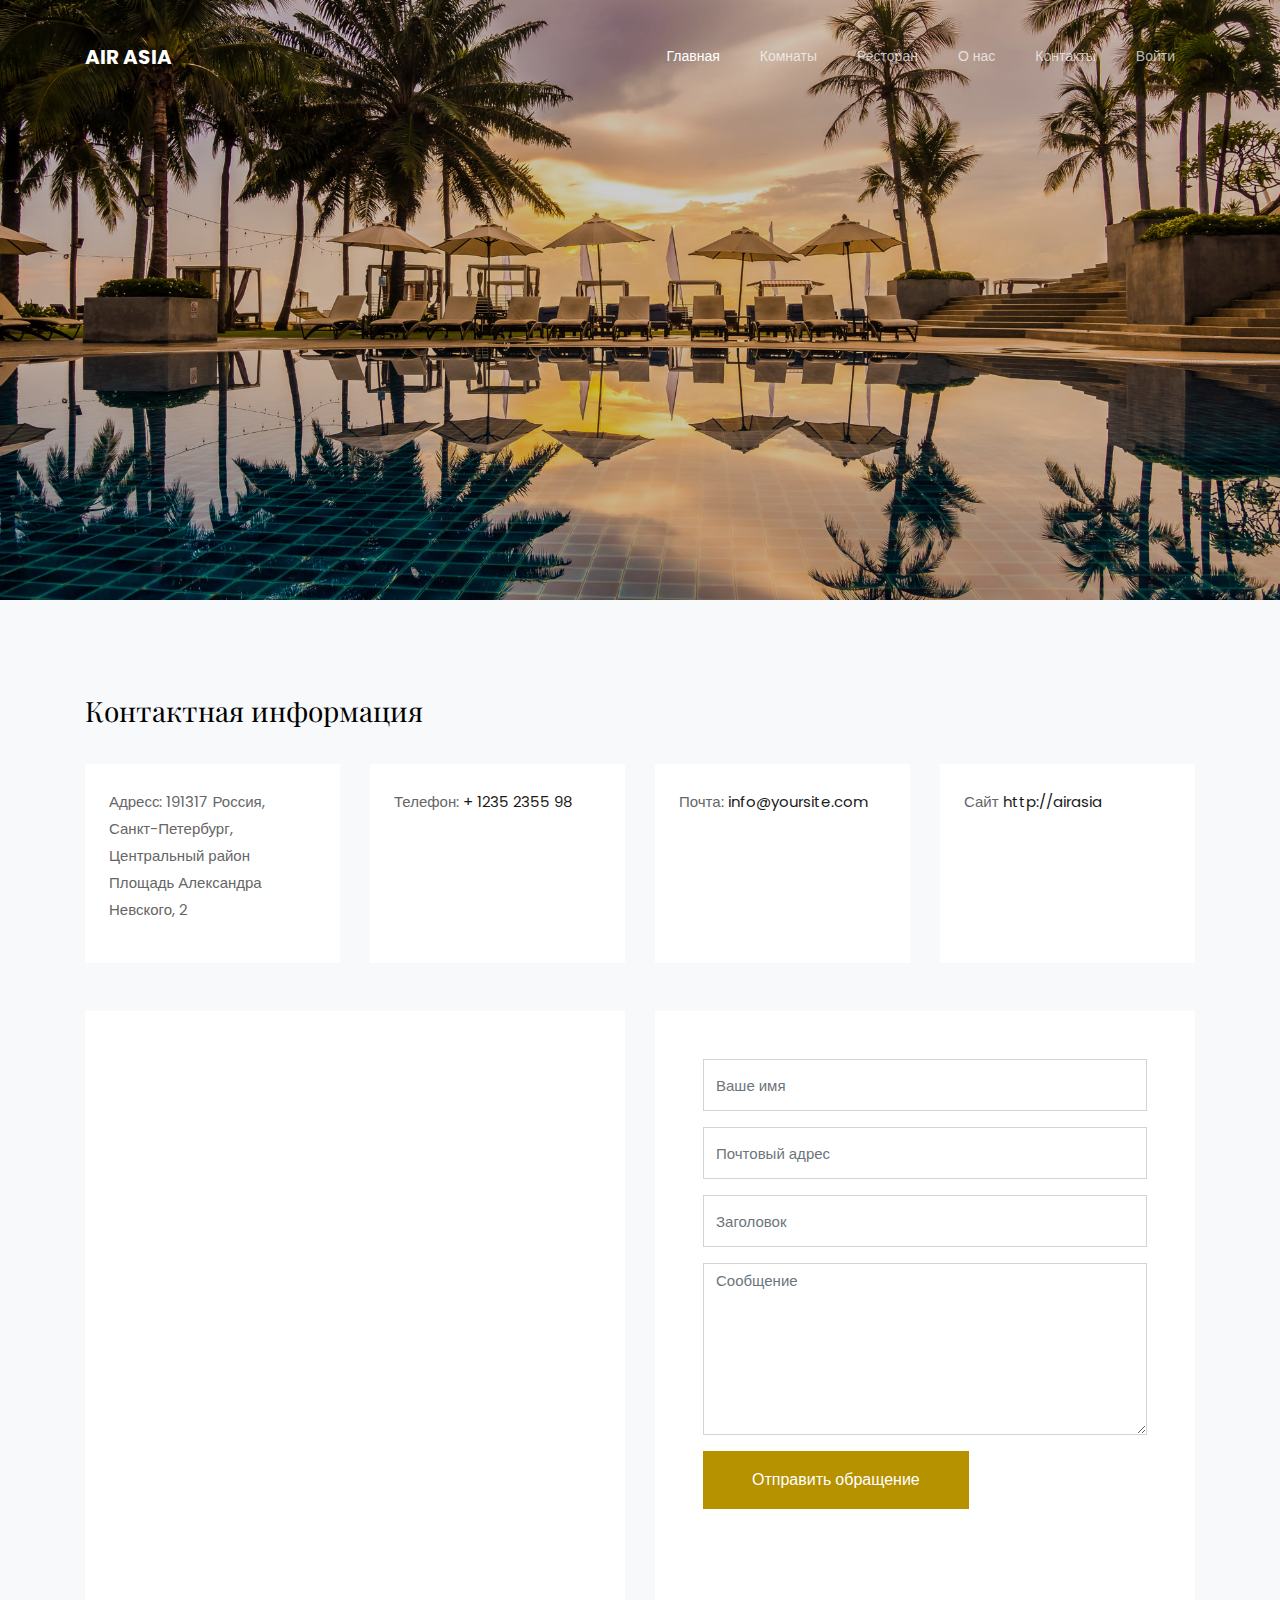
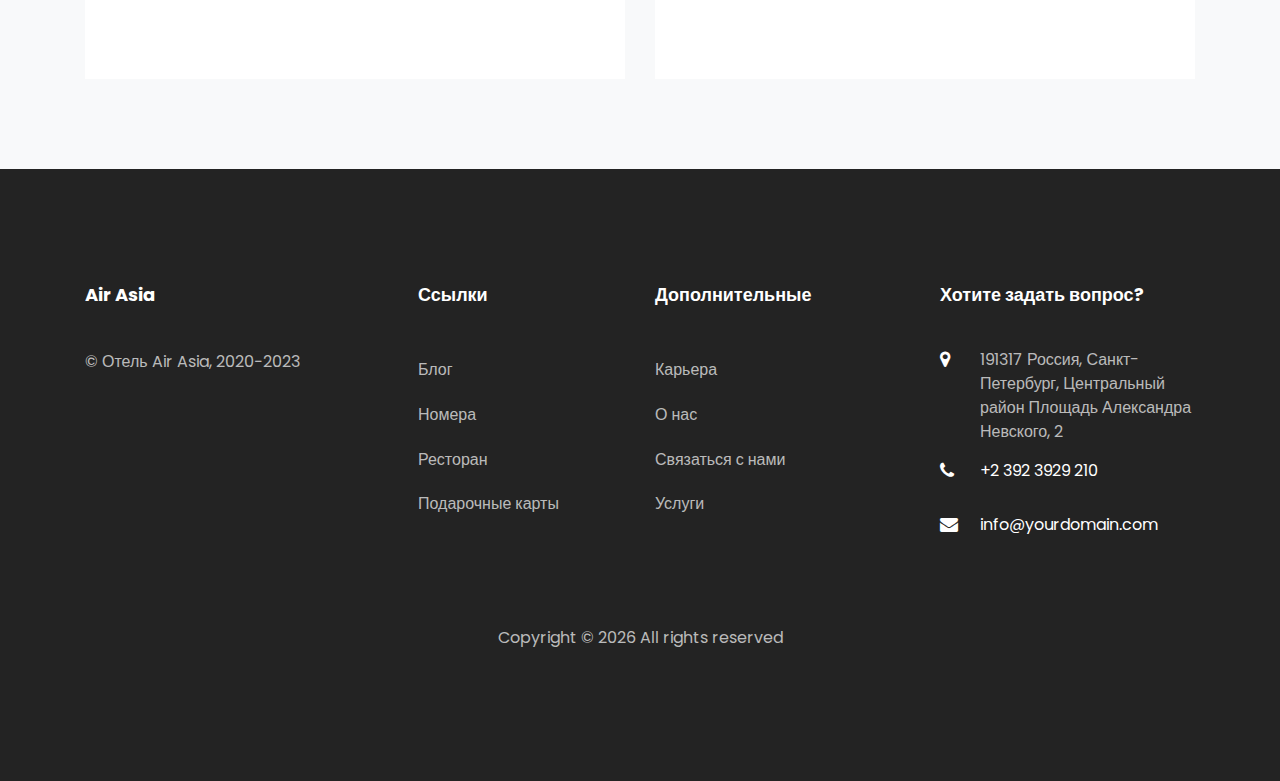
==== pages/contact.html @ 1758594b "first commit" ====
<!DOCTYPE html>
<html lang="en">

<head>
  <title>Air Asia</title>
  <meta charset="utf-8">
  <meta name="viewport" content="width=device-width, initial-scale=1, shrink-to-fit=no">

  <link href="https://fonts.googleapis.com/css?family=Poppins:200,300,400,500,600,700" rel="stylesheet">
  <link href="https://fonts.googleapis.com/css?family=Playfair+Display:400,400i,700,700i" rel="stylesheet">

  <link rel="stylesheet" href="../css/open-iconic-bootstrap.min.css">
  <link rel="stylesheet" href="../css/animate.css">

  <link rel="stylesheet" href="../css/owl.carousel.min.css">
  <link rel="stylesheet" href="../css/owl.theme.default.min.css">
  <link rel="stylesheet" href="../css/magnific-popup.css">

  <link rel="stylesheet" href="../css/aos.css">

  <link rel="stylesheet" href="../css/ionicons.min.css">

  <link rel="stylesheet" href="../css/bootstrap-datepicker.css">
  <link rel="stylesheet" href="../css/jquery.timepicker.css">


  <link rel="stylesheet" href="../css/flaticon.css">
  <link rel="stylesheet" href="../css/icomoon.css">
  <link rel="stylesheet" href="../css/style.css">
</head>

<body>

  <nav class="navbar navbar-expand-lg navbar-dark ftco_navbar bg-dark ftco-navbar-light" id="ftco-navbar">
    <div class="container">
      <a class="navbar-brand" href="index.html">Air Asia</a>
      <button class="navbar-toggler" type="button" data-toggle="collapse" data-target="#ftco-nav"
        aria-controls="ftco-nav" aria-expanded="false" aria-label="Toggle navigation">
        <span class="oi oi-menu"></span> Меню
      </button>

      <div class="collapse navbar-collapse" id="ftco-nav">
        <ul class="navbar-nav ml-auto">
          <li class="nav-item active"><a href="../index.html" class="nav-link">Главная</a></li>
          <li class="nav-item"><a href="rooms.html" class="nav-link">Комнаты</a></li>
          <li class="nav-item"><a href="restaurant.html" class="nav-link">Ресторан</a></li>
          <li class="nav-item"><a href="about.html" class="nav-link">О нас</a></li>
          <li class="nav-item"><a href="contact.html" class="nav-link">Контакты</a></li>
          <li class="nav-item"><a href="enter.html" class="nav-link">Войти</a></li>
        </ul>
      </div>
    </div>
  </nav>
  <!-- END nav -->
  <div class="hero-wrap" style="background-image: url('../images/bg_1.jpg');">
    <div class="overlay"></div>
    <div class="container">
      <div class="row no-gutters slider-text d-flex align-itemd-end justify-content-center">
        <div class="col-md-9 ftco-animate text-center d-flex align-items-end justify-content-center">
          <div class="text">
            <p class="breadcrumbs mb-2"><span class="mr-2"><a href="index.html">Главная</a></span> <span>Связаться с нами</span></p>
            <h1 class="mb-4 bread">Связаться с нами</h1>
          </div>
        </div>
      </div>
    </div>
  </div>

  <section class="ftco-section contact-section bg-light">
    <div class="container">
      <div class="row d-flex mb-5 contact-info">
        <div class="col-md-12 mb-4">
          <h2 class="h3">Контактная информация</h2>
        </div>
        <div class="w-100"></div>
        <div class="col-md-3 d-flex">
          <div class="info bg-white p-4">
            <p><span>Адресс:</span> 191317 Россия, Санкт-Петербург, Центральный район
              Площадь Александра Невского, 2</p>
          </div>
        </div>
        <div class="col-md-3 d-flex">
          <div class="info bg-white p-4">
            <p><span>Телефон:</span> <a href="tel://1234567920">+ 1235 2355 98</a></p>
          </div>
        </div>
        <div class="col-md-3 d-flex">
          <div class="info bg-white p-4">
            <p><span>Почта:</span> <a href="mailto:info@yoursite.com">info@yoursite.com</a></p>
          </div>
        </div>
        <div class="col-md-3 d-flex">
          <div class="info bg-white p-4">
            <p><span>Сайт</span> <a href="#">http://airasia</a></p>
          </div>
        </div>
      </div>
      <div class="row block-9">
        <div class="col-md-6 order-md-last d-flex">
          <form action="#" class="bg-white p-5 contact-form">
            <div class="form-group">
              <input type="text" class="form-control" placeholder="Ваше имя">
            </div>
            <div class="form-group">
              <input type="text" class="form-control" placeholder="Почтовый адрес">
            </div>
            <div class="form-group">
              <input type="text" class="form-control" placeholder="Заголовок">
            </div>
            <div class="form-group">
              <textarea name="" id="" cols="30" rows="7" class="form-control" placeholder="Сообщение"></textarea>
            </div>
            <div class="form-group">
              <input type="submit" value="Отправить обращение" class="btn btn-primary py-3 px-5">
            </div>
          </form>

        </div>

        <div class="col-md-6 d-flex">
          <div id="map" class="bg-white">
            <iframe src="https://www.google.com/maps/embed?pb=!1m18!1m12!1m3!1d2911.4377652881562!2d76.86581061585622!3d43.1373358791424!2m3!1f0!2f0!3f0!3m2!1i1024!2i768!4f13.1!3m3!1m2!1s0x388367031770d251%3A0x68a6c671bc3c7f12!2z0YPQuy4g0JrRg9C90LDQtdCy0LAsINCQ0LvQvNCw0YLRiw!5e0!3m2!1sru!2skz!4v1649100457467!5m2!1sru!2skz" width="540" height="660" style="border:0;" allowfullscreen="" loading="lazy" referrerpolicy="no-referrer-when-downgrade"></iframe>
          </div>
        </div>
      </div>
    </div>
  </section>

  <footer class="ftco-footer ftco-bg-dark ftco-section">
    <div class="container">
      <div class="row mb-5">
        <div class="col-md">
          <div class="ftco-footer-widget mb-4">
            <h2 class="ftco-heading-2">Air Asia</h2>
            <p>© Отель Air Asia, 2020−2023</p>
            <ul class="ftco-footer-social list-unstyled float-md-left float-lft mt-5">
              <li class="ftco-animate"><a href="#"><span class="icon-twitter"></span></a></li>
              <li class="ftco-animate"><a href="#"><span class="icon-facebook"></span></a></li>
              <li class="ftco-animate"><a href="#"><span class="icon-instagram"></span></a></li>
            </ul>
          </div>
        </div>
        <div class="col-md">
          <div class="ftco-footer-widget mb-4 ml-md-5">
            <h2 class="ftco-heading-2">Ссылки</h2>
            <ul class="list-unstyled">
              <li><a href="#" class="py-2 d-block">Блог</a></li>
              <li><a href="#" class="py-2 d-block">Номера</a></li>
              <li><a href="#" class="py-2 d-block">Ресторан</a></li>
              <li><a href="#" class="py-2 d-block">Подарочные карты</a></li>
            </ul>
          </div>
        </div>
        <div class="col-md">
          <div class="ftco-footer-widget mb-4">
            <h2 class="ftco-heading-2">Дополнительные</h2>
            <ul class="list-unstyled">
              <li><a href="#" class="py-2 d-block">Карьера</a></li>
              <li><a href="#" class="py-2 d-block">О нас</a></li>
              <li><a href="#" class="py-2 d-block">Связаться с нами</a></li>
              <li><a href="#" class="py-2 d-block">Услуги</a></li>
            </ul>
          </div>
        </div>
        <div class="col-md">
          <div class="ftco-footer-widget mb-4">
            <h2 class="ftco-heading-2">Хотите задать вопрос?</h2>
            <div class="block-23 mb-3">
              <ul>
                <li><span class="icon icon-map-marker"></span><span class="text">191317 Россия, Санкт-Петербург,
                    Центральный район
                    Площадь Александра Невского, 2</span></li>
                <li><a href="#"><span class="icon icon-phone"></span><span class="text">+2 392 3929
                      210</span></a></li>
                <li><a href="#"><span class="icon icon-envelope"></span><span
                      class="text">info@yourdomain.com</span></a></li>
              </ul>
            </div>
          </div>
        </div>
      </div>
      <div class="row">
        <div class="col-md-12 text-center">

          <p>
            Copyright &copy;
            <script>document.write(new Date().getFullYear());</script> All rights reserved
          </p>
        </div>
      </div>
    </div>
  </footer>



  <!-- loader -->
  <div id="ftco-loader" class="show fullscreen"><svg class="circular" width="48px" height="48px">
      <circle class="path-bg" cx="24" cy="24" r="22" fill="none" stroke-width="4" stroke="#eeeeee" />
      <circle class="path" cx="24" cy="24" r="22" fill="none" stroke-width="4" stroke-miterlimit="10"
        stroke="#F96D00" />
    </svg></div>


  <script src="../js/jquery.min.js"></script>
  <script src="../js/jquery-migrate-3.0.1.min.js"></script>
  <script src="../js/popper.min.js"></script>
  <script src="../js/bootstrap.min.js"></script>
  <script src="../js/jquery.easing.1.3.js"></script>
  <script src="../js/jquery.waypoints.min.js"></script>
  <script src="../js/jquery.stellar.min.js"></script>
  <script src="../js/owl.carousel.min.js"></script>
  <script src="../js/jquery.magnific-popup.min.js"></script>
  <script src="../js/aos.js"></script>
  <script src="../js/jquery.animateNumber.min.js"></script>
  <script src="../js/jquery.mb.YTPlayer.min.js"></script>
  <script src="../js/bootstrap-datepicker.js"></script>
  <!-- // <script src="js/jquery.timepicker.min.js"></script> -->
  <script src="../js/scrollax.min.js"></script>
  <script src="../js/google-map.js"></script>
  <script src="../js/main.js"></script>

</body>

</html>
---- css/flaticon.css ----
/*
  	Flaticon icon font: Flaticon
  	Creation date: 12/08/2018 13:24
  	*/


@font-face {
  font-family: "Flaticon";
  src: url("../fonts/flaticon/font/Flaticon.eot");
  src: url("../fonts/flaticon/font/Flaticon.eot?#iefix") format("embedded-opentype"),
       url("../fonts/flaticon/font/Flaticon.woff") format("woff"),
       url("../fonts/flaticon/font/Flaticon.ttf") format("truetype"),
       url("../fonts/flaticon/font/Flaticon.svg#Flaticon") format("svg");
  font-weight: normal;
  font-style: normal;
}

@media screen and (-webkit-min-device-pixel-ratio:0) {
  @font-face {
    font-family: "Flaticon";
    src: url("../fonts/flaticon/font/Flaticon.svg#Flaticon") format("svg");
  }
}

[class^="flaticon-"]:before, [class*=" flaticon-"]:before,
[class^="flaticon-"]:after, [class*=" flaticon-"]:after {   
  font-family: Flaticon;
  font-style: normal;
  font-weight: normal;
  font-variant: normal;
  text-transform: none;
  line-height: 1;

  /* Better Font Rendering =========== */
  -webkit-font-smoothing: antialiased;
  -moz-osx-font-smoothing: grayscale;
}

.flaticon-reception-bell:before { content: "\f100"; }
.flaticon-car:before { content: "\f101"; }
.flaticon-spa:before { content: "\f102"; }
.flaticon-serving-dish:before { content: "\f103"; }
---- css/icomoon.css ----
@font-face {
  font-family: 'icomoon';
  src:  url('../fonts/icomoon/icomoon.eot?6tt51o');
  src:  url('../fonts/icomoon/icomoon.eot?6tt51o#iefix') format('embedded-opentype'),
    url('../fonts/icomoon/icomoon.ttf?6tt51o') format('truetype'),
    url('../fonts/icomoon/icomoon.woff?6tt51o') format('woff'),
    url('../fonts/icomoon/icomoon.svg?6tt51o#icomoon') format('svg');
  font-weight: normal;
  font-style: normal;
}

[class^="icon-"], [class*=" icon-"] {
  /* use !important to prevent issues with browser extensions that change fonts */
  font-family: 'icomoon' !important;
  speak: none;
  font-style: normal;
  font-weight: normal;
  font-variant: normal;
  text-transform: none;
  line-height: 1;

  /* Better Font Rendering =========== */
  -webkit-font-smoothing: antialiased;
  -moz-osx-font-smoothing: grayscale;
}

.icon-asterisk:before {
  content: "\f069";
}
.icon-plus:before {
  content: "\f067";
}
.icon-question:before {
  content: "\f128";
}
.icon-minus:before {
  content: "\f068";
}
.icon-glass:before {
  content: "\f000";
}
.icon-music:before {
  content: "\f001";
}
.icon-search:before {
  content: "\f002";
}
.icon-envelope-o:before {
  content: "\f003";
}
.icon-heart:before {
  content: "\f004";
}
.icon-star:before {
  content: "\f005";
}
.icon-star-o:before {
  content: "\f006";
}
.icon-user:before {
  content: "\f007";
}
.icon-film:before {
  content: "\f008";
}
.icon-th-large:before {
  content: "\f009";
}
.icon-th:before {
  content: "\f00a";
}
.icon-th-list:before {
  content: "\f00b";
}
.icon-check:before {
  content: "\f00c";
}
.icon-close:before {
  content: "\f00d";
}
.icon-remove:before {
  content: "\f00d";
}
.icon-times:before {
  content: "\f00d";
}
.icon-search-plus:before {
  content: "\f00e";
}
.icon-search-minus:before {
  content: "\f010";
}
.icon-power-off:before {
  content: "\f011";
}
.icon-signal:before {
  content: "\f012";
}
.icon-cog:before {
  content: "\f013";
}
.icon-gear:before {
  content: "\f013";
}
.icon-trash-o:before {
  content: "\f014";
}
.icon-home:before {
  content: "\f015";
}
.icon-file-o:before {
  content: "\f016";
}
.icon-clock-o:before {
  content: "\f017";
}
.icon-road:before {
  content: "\f018";
}
.icon-download:before {
  content: "\f019";
}
.icon-arrow-circle-o-down:before {
  content: "\f01a";
}
.icon-arrow-circle-o-up:before {
  content: "\f01b";
}
.icon-inbox:before {
  content: "\f01c";
}
.icon-play-circle-o:before {
  content: "\f01d";
}
.icon-repeat:before {
  content: "\f01e";
}
.icon-rotate-right:before {
  content: "\f01e";
}
.icon-refresh:before {
  content: "\f021";
}
.icon-list-alt:before {
  content: "\f022";
}
.icon-lock:before {
  content: "\f023";
}
.icon-flag:before {
  content: "\f024";
}
.icon-headphones:before {
  content: "\f025";
}
.icon-volume-off:before {
  content: "\f026";
}
.icon-volume-down:before {
  content: "\f027";
}
.icon-volume-up:before {
  content: "\f028";
}
.icon-qrcode:before {
  content: "\f029";
}
.icon-barcode:before {
  content: "\f02a";
}
.icon-tag:before {
  content: "\f02b";
}
.icon-tags:before {
  content: "\f02c";
}
.icon-book:before {
  content: "\f02d";
}
.icon-bookmark:before {
  content: "\f02e";
}
.icon-print:before {
  content: "\f02f";
}
.icon-camera:before {
  content: "\f030";
}
.icon-font:before {
  content: "\f031";
}
.icon-bold:before {
  content: "\f032";
}
.icon-italic:before {
  content: "\f033";
}
.icon-text-height:before {
  content: "\f034";
}
.icon-text-width:before {
  content: "\f035";
}
.icon-align-left:before {
  content: "\f036";
}
.icon-align-center:before {
  content: "\f037";
}
.icon-align-right:before {
  content: "\f038";
}
.icon-align-justify:before {
  content: "\f039";
}
.icon-list:before {
  content: "\f03a";
}
.icon-dedent:before {
  content: "\f03b";
}
.icon-outdent:before {
  content: "\f03b";
}
.icon-indent:before {
  content: "\f03c";
}
.icon-video-camera:before {
  content: "\f03d";
}
.icon-image:before {
  content: "\f03e";
}
.icon-photo:before {
  content: "\f03e";
}
.icon-picture-o:before {
  content: "\f03e";
}
.icon-pencil:before {
  content: "\f040";
}
.icon-map-marker:before {
  content: "\f041";
}
.icon-adjust:before {
  content: "\f042";
}
.icon-tint:before {
  content: "\f043";
}
.icon-edit:before {
  content: "\f044";
}
.icon-pencil-square-o:before {
  content: "\f044";
}
.icon-share-square-o:before {
  content: "\f045";
}
.icon-check-square-o:before {
  content: "\f046";
}
.icon-arrows:before {
  content: "\f047";
}
.icon-step-backward:before {
  content: "\f048";
}
.icon-fast-backward:before {
  content: "\f049";
}
.icon-backward:before {
  content: "\f04a";
}
.icon-play:before {
  content: "\f04b";
}
.icon-pause:before {
  content: "\f04c";
}
.icon-stop:before {
  content: "\f04d";
}
.icon-forward:before {
  content: "\f04e";
}
.icon-fast-forward:before {
  content: "\f050";
}
.icon-step-forward:before {
  content: "\f051";
}
.icon-eject:before {
  content: "\f052";
}
.icon-chevron-left:before {
  content: "\f053";
}
.icon-chevron-right:before {
  content: "\f054";
}
.icon-plus-circle:before {
  content: "\f055";
}
.icon-minus-circle:before {
  content: "\f056";
}
.icon-times-circle:before {
  content: "\f057";
}
.icon-check-circle:before {
  content: "\f058";
}
.icon-question-circle:before {
  content: "\f059";
}
.icon-info-circle:before {
  content: "\f05a";
}
.icon-crosshairs:before {
  content: "\f05b";
}
.icon-times-circle-o:before {
  content: "\f05c";
}
.icon-check-circle-o:before {
  content: "\f05d";
}
.icon-ban:before {
  content: "\f05e";
}
.icon-arrow-left:before {
  content: "\f060";
}
.icon-arrow-right:before {
  content: "\f061";
}
.icon-arrow-up:before {
  content: "\f062";
}
.icon-arrow-down:before {
  content: "\f063";
}
.icon-mail-forward:before {
  content: "\f064";
}
.icon-share:before {
  content: "\f064";
}
.icon-expand:before {
  content: "\f065";
}
.icon-compress:before {
  content: "\f066";
}
.icon-exclamation-circle:before {
  content: "\f06a";
}
.icon-gift:before {
  content: "\f06b";
}
.icon-leaf:before {
  content: "\f06c";
}
.icon-fire:before {
  content: "\f06d";
}
.icon-eye:before {
  content: "\f06e";
}
.icon-eye-slash:before {
  content: "\f070";
}
.icon-exclamation-triangle:before {
  content: "\f071";
}
.icon-warning:before {
  content: "\f071";
}
.icon-plane:before {
  content: "\f072";
}
.icon-calendar:before {
  content: "\f073";
}
.icon-random:before {
  content: "\f074";
}
.icon-comment:before {
  content: "\f075";
}
.icon-magnet:before {
  content: "\f076";
}
.icon-chevron-up:before {
  content: "\f077";
}
.icon-chevron-down:before {
  content: "\f078";
}
.icon-retweet:before {
  content: "\f079";
}
.icon-shopping-cart:before {
  content: "\f07a";
}
.icon-folder:before {
  content: "\f07b";
}
.icon-folder-open:before {
  content: "\f07c";
}
.icon-arrows-v:before {
  content: "\f07d";
}
.icon-arrows-h:before {
  content: "\f07e";
}
.icon-bar-chart:before {
  content: "\f080";
}
.icon-bar-chart-o:before {
  content: "\f080";
}
.icon-twitter-square:before {
  content: "\f081";
}
.icon-facebook-square:before {
  content: "\f082";
}
.icon-camera-retro:before {
  content: "\f083";
}
.icon-key:before {
  content: "\f084";
}
.icon-cogs:before {
  content: "\f085";
}
.icon-gears:before {
  content: "\f085";
}
.icon-comments:before {
  content: "\f086";
}
.icon-thumbs-o-up:before {
  content: "\f087";
}
.icon-thumbs-o-down:before {
  content: "\f088";
}
.icon-star-half:before {
  content: "\f089";
}
.icon-heart-o:before {
  content: "\f08a";
}
.icon-sign-out:before {
  content: "\f08b";
}
.icon-linkedin-square:before {
  content: "\f08c";
}
.icon-thumb-tack:before {
  content: "\f08d";
}
.icon-external-link:before {
  content: "\f08e";
}
.icon-sign-in:before {
  content: "\f090";
}
.icon-trophy:before {
  content: "\f091";
}
.icon-github-square:before {
  content: "\f092";
}
.icon-upload:before {
  content: "\f093";
}
.icon-lemon-o:before {
  content: "\f094";
}
.icon-phone:before {
  content: "\f095";
}
.icon-square-o:before {
  content: "\f096";
}
.icon-bookmark-o:before {
  content: "\f097";
}
.icon-phone-square:before {
  content: "\f098";
}
.icon-twitter:before {
  content: "\f099";
}
.icon-facebook:before {
  content: "\f09a";
}
.icon-facebook-f:before {
  content: "\f09a";
}
.icon-github:before {
  content: "\f09b";
}
.icon-unlock:before {
  content: "\f09c";
}
.icon-credit-card:before {
  content: "\f09d";
}
.icon-feed:before {
  content: "\f09e";
}
.icon-rss:before {
  content: "\f09e";
}
.icon-hdd-o:before {
  content: "\f0a0";
}
.icon-bullhorn:before {
  content: "\f0a1";
}
.icon-bell-o:before {
  content: "\f0a2";
}
.icon-certificate:before {
  content: "\f0a3";
}
.icon-hand-o-right:before {
  content: "\f0a4";
}
.icon-hand-o-left:before {
  content: "\f0a5";
}
.icon-hand-o-up:before {
  content: "\f0a6";
}
.icon-hand-o-down:before {
  content: "\f0a7";
}
.icon-arrow-circle-left:before {
  content: "\f0a8";
}
.icon-arrow-circle-right:before {
  content: "\f0a9";
}
.icon-arrow-circle-up:before {
  content: "\f0aa";
}
.icon-arrow-circle-down:before {
  content: "\f0ab";
}
.icon-globe:before {
  content: "\f0ac";
}
.icon-wrench:before {
  content: "\f0ad";
}
.icon-tasks:before {
  content: "\f0ae";
}
.icon-filter:before {
  content: "\f0b0";
}
.icon-briefcase:before {
  content: "\f0b1";
}
.icon-arrows-alt:before {
  content: "\f0b2";
}
.icon-group:before {
  content: "\f0c0";
}
.icon-users:before {
  content: "\f0c0";
}
.icon-chain:before {
  content: "\f0c1";
}
.icon-link:before {
  content: "\f0c1";
}
.icon-cloud:before {
  content: "\f0c2";
}
.icon-flask:before {
  content: "\f0c3";
}
.icon-cut:before {
  content: "\f0c4";
}
.icon-scissors:before {
  content: "\f0c4";
}
.icon-copy:before {
  content: "\f0c5";
}
.icon-files-o:before {
  content: "\f0c5";
}
.icon-paperclip:before {
  content: "\f0c6";
}
.icon-floppy-o:before {
  content: "\f0c7";
}
.icon-save:before {
  content: "\f0c7";
}
.icon-square:before {
  content: "\f0c8";
}
.icon-bars:before {
  content: "\f0c9";
}
.icon-navicon:before {
  content: "\f0c9";
}
.icon-reorder:before {
  content: "\f0c9";
}
.icon-list-ul:before {
  content: "\f0ca";
}
.icon-list-ol:before {
  content: "\f0cb";
}
.icon-strikethrough:before {
  content: "\f0cc";
}
.icon-underline:before {
  content: "\f0cd";
}
.icon-table:before {
  content: "\f0ce";
}
.icon-magic:before {
  content: "\f0d0";
}
.icon-truck:before {
  content: "\f0d1";
}
.icon-pinterest:before {
  content: "\f0d2";
}
.icon-pinterest-square:before {
  content: "\f0d3";
}
.icon-google-plus-square:before {
  content: "\f0d4";
}
.icon-google-plus:before {
  content: "\f0d5";
}
.icon-money:before {
  content: "\f0d6";
}
.icon-caret-down:before {
  content: "\f0d7";
}
.icon-caret-up:before {
  content: "\f0d8";
}
.icon-caret-left:before {
  content: "\f0d9";
}
.icon-caret-right:before {
  content: "\f0da";
}
.icon-columns:before {
  content: "\f0db";
}
.icon-sort:before {
  content: "\f0dc";
}
.icon-unsorted:before {
  content: "\f0dc";
}
.icon-sort-desc:before {
  content: "\f0dd";
}
.icon-sort-down:before {
  content: "\f0dd";
}
.icon-sort-asc:before {
  content: "\f0de";
}
.icon-sort-up:before {
  content: "\f0de";
}
.icon-envelope:before {
  content: "\f0e0";
}
.icon-linkedin:before {
  content: "\f0e1";
}
.icon-rotate-left:before {
  content: "\f0e2";
}
.icon-undo:before {
  content: "\f0e2";
}
.icon-gavel:before {
  content: "\f0e3";
}
.icon-legal:before {
  content: "\f0e3";
}
.icon-dashboard:before {
  content: "\f0e4";
}
.icon-tachometer:before {
  content: "\f0e4";
}
.icon-comment-o:before {
  content: "\f0e5";
}
.icon-comments-o:before {
  content: "\f0e6";
}
.icon-bolt:before {
  content: "\f0e7";
}
.icon-flash:before {
  content: "\f0e7";
}
.icon-sitemap:before {
  content: "\f0e8";
}
.icon-umbrella:before {
  content: "\f0e9";
}
.icon-clipboard:before {
  content: "\f0ea";
}
.icon-paste:before {
  content: "\f0ea";
}
.icon-lightbulb-o:before {
  content: "\f0eb";
}
.icon-exchange:before {
  content: "\f0ec";
}
.icon-cloud-download:before {
  content: "\f0ed";
}
.icon-cloud-upload:before {
  content: "\f0ee";
}
.icon-user-md:before {
  content: "\f0f0";
}
.icon-stethoscope:before {
  content: "\f0f1";
}
.icon-suitcase:before {
  content: "\f0f2";
}
.icon-bell:before {
  content: "\f0f3";
}
.icon-coffee:before {
  content: "\f0f4";
}
.icon-cutlery:before {
  content: "\f0f5";
}
.icon-file-text-o:before {
  content: "\f0f6";
}
.icon-building-o:before {
  content: "\f0f7";
}
.icon-hospital-o:before {
  content: "\f0f8";
}
.icon-ambulance:before {
  content: "\f0f9";
}
.icon-medkit:before {
  content: "\f0fa";
}
.icon-fighter-jet:before {
  content: "\f0fb";
}
.icon-beer:before {
  content: "\f0fc";
}
.icon-h-square:before {
  content: "\f0fd";
}
.icon-plus-square:before {
  content: "\f0fe";
}
.icon-angle-double-left:before {
  content: "\f100";
}
.icon-angle-double-right:before {
  content: "\f101";
}
.icon-angle-double-up:before {
  content: "\f102";
}
.icon-angle-double-down:before {
  content: "\f103";
}
.icon-angle-left:before {
  content: "\f104";
}
.icon-angle-right:before {
  content: "\f105";
}
.icon-angle-up:before {
  content: "\f106";
}
.icon-angle-down:before {
  content: "\f107";
}
.icon-desktop:before {
  content: "\f108";
}
.icon-laptop:before {
  content: "\f109";
}
.icon-tablet:before {
  content: "\f10a";
}
.icon-mobile:before {
  content: "\f10b";
}
.icon-mobile-phone:before {
  content: "\f10b";
}
.icon-circle-o:before {
  content: "\f10c";
}
.icon-quote-left:before {
  content: "\f10d";
}
.icon-quote-right:before {
  content: "\f10e";
}
.icon-spinner:before {
  content: "\f110";
}
.icon-circle:before {
  content: "\f111";
}
.icon-mail-reply:before {
  content: "\f112";
}
.icon-reply:before {
  content: "\f112";
}
.icon-github-alt:before {
  content: "\f113";
}
.icon-folder-o:before {
  content: "\f114";
}
.icon-folder-open-o:before {
  content: "\f115";
}
.icon-smile-o:before {
  content: "\f118";
}
.icon-frown-o:before {
  content: "\f119";
}
.icon-meh-o:before {
  content: "\f11a";
}
.icon-gamepad:before {
  content: "\f11b";
}
.icon-keyboard-o:before {
  content: "\f11c";
}
.icon-flag-o:before {
  content: "\f11d";
}
.icon-flag-checkered:before {
  content: "\f11e";
}
.icon-terminal:before {
  content: "\f120";
}
.icon-code:before {
  content: "\f121";
}
.icon-mail-reply-all:before {
  content: "\f122";
}
.icon-reply-all:before {
  content: "\f122";
}
.icon-star-half-empty:before {
  content: "\f123";
}
.icon-star-half-full:before {
  content: "\f123";
}
.icon-star-half-o:before {
  content: "\f123";
}
.icon-location-arrow:before {
  content: "\f124";
}
.icon-crop:before {
  content: "\f125";
}
.icon-code-fork:before {
  content: "\f126";
}
.icon-chain-broken:before {
  content: "\f127";
}
.icon-unlink:before {
  content: "\f127";
}
.icon-info:before {
  content: "\f129";
}
.icon-exclamation:before {
  content: "\f12a";
}
.icon-superscript:before {
  content: "\f12b";
}
.icon-subscript:before {
  content: "\f12c";
}
.icon-eraser:before {
  content: "\f12d";
}
.icon-puzzle-piece:before {
  content: "\f12e";
}
.icon-microphone:before {
  content: "\f130";
}
.icon-microphone-slash:before {
  content: "\f131";
}
.icon-shield:before {
  content: "\f132";
}
.icon-calendar-o:before {
  content: "\f133";
}
.icon-fire-extinguisher:before {
  content: "\f134";
}
.icon-rocket:before {
  content: "\f135";
}
.icon-maxcdn:before {
  content: "\f136";
}
.icon-chevron-circle-left:before {
  content: "\f137";
}
.icon-chevron-circle-right:before {
  content: "\f138";
}
.icon-chevron-circle-up:before {
  content: "\f139";
}
.icon-chevron-circle-down:before {
  content: "\f13a";
}
.icon-html5:before {
  content: "\f13b";
}
.icon-css3:before {
  content: "\f13c";
}
.icon-anchor:before {
  content: "\f13d";
}
.icon-unlock-alt:before {
  content: "\f13e";
}
.icon-bullseye:before {
  content: "\f140";
}
.icon-ellipsis-h:before {
  content: "\f141";
}
.icon-ellipsis-v:before {
  content: "\f142";
}
.icon-rss-square:before {
  content: "\f143";
}
.icon-play-circle:before {
  content: "\f144";
}
.icon-ticket:before {
  content: "\f145";
}
.icon-minus-square:before {
  content: "\f146";
}
.icon-minus-square-o:before {
  content: "\f147";
}
.icon-level-up:before {
  content: "\f148";
}
.icon-level-down:before {
  content: "\f149";
}
.icon-check-square:before {
  content: "\f14a";
}
.icon-pencil-square:before {
  content: "\f14b";
}
.icon-external-link-square:before {
  content: "\f14c";
}
.icon-share-square:before {
  content: "\f14d";
}
.icon-compass:before {
  content: "\f14e";
}
.icon-caret-square-o-down:before {
  content: "\f150";
}
.icon-toggle-down:before {
  content: "\f150";
}
.icon-caret-square-o-up:before {
  content: "\f151";
}
.icon-toggle-up:before {
  content: "\f151";
}
.icon-caret-square-o-right:before {
  content: "\f152";
}
.icon-toggle-right:before {
  content: "\f152";
}
.icon-eur:before {
  content: "\f153";
}
.icon-euro:before {
  content: "\f153";
}
.icon-gbp:before {
  content: "\f154";
}
.icon-dollar:before {
  content: "\f155";
}
.icon-usd:before {
  content: "\f155";
}
.icon-inr:before {
  content: "\f156";
}
.icon-rupee:before {
  content: "\f156";
}
.icon-cny:before {
  content: "\f157";
}
.icon-jpy:before {
  content: "\f157";
}
.icon-rmb:before {
  content: "\f157";
}
.icon-yen:before {
  content: "\f157";
}
.icon-rouble:before {
  content: "\f158";
}
.icon-rub:before {
  content: "\f158";
}
.icon-ruble:before {
  content: "\f158";
}
.icon-krw:before {
  content: "\f159";
}
.icon-won:before {
  content: "\f159";
}
.icon-bitcoin:before {
  content: "\f15a";
}
.icon-btc:before {
  content: "\f15a";
}
.icon-file:before {
  content: "\f15b";
}
.icon-file-text:before {
  content: "\f15c";
}
.icon-sort-alpha-asc:before {
  content: "\f15d";
}
.icon-sort-alpha-desc:before {
  content: "\f15e";
}
.icon-sort-amount-asc:before {
  content: "\f160";
}
.icon-sort-amount-desc:before {
  content: "\f161";
}
.icon-sort-numeric-asc:before {
  content: "\f162";
}
.icon-sort-numeric-desc:before {
  content: "\f163";
}
.icon-thumbs-up:before {
  content: "\f164";
}
.icon-thumbs-down:before {
  content: "\f165";
}
.icon-youtube-square:before {
  content: "\f166";
}
.icon-youtube:before {
  content: "\f167";
}
.icon-xing:before {
  content: "\f168";
}
.icon-xing-square:before {
  content: "\f169";
}
.icon-youtube-play:before {
  content: "\f16a";
}
.icon-dropbox:before {
  content: "\f16b";
}
.icon-stack-overflow:before {
  content: "\f16c";
}
.icon-instagram:before {
  content: "\f16d";
}
.icon-flickr:before {
  content: "\f16e";
}
.icon-adn:before {
  content: "\f170";
}
.icon-bitbucket:before {
  content: "\f171";
}
.icon-bitbucket-square:before {
  content: "\f172";
}
.icon-tumblr:before {
  content: "\f173";
}
.icon-tumblr-square:before {
  content: "\f174";
}
.icon-long-arrow-down:before {
  content: "\f175";
}
.icon-long-arrow-up:before {
  content: "\f176";
}
.icon-long-arrow-left:before {
  content: "\f177";
}
.icon-long-arrow-right:before {
  content: "\f178";
}
.icon-apple:before {
  content: "\f179";
}
.icon-windows:before {
  content: "\f17a";
}
.icon-android:before {
  content: "\f17b";
}
.icon-linux:before {
  content: "\f17c";
}
.icon-dribbble:before {
  content: "\f17d";
}
.icon-skype:before {
  content: "\f17e";
}
.icon-foursquare:before {
  content: "\f180";
}
.icon-trello:before {
  content: "\f181";
}
.icon-female:before {
  content: "\f182";
}
.icon-male:before {
  content: "\f183";
}
.icon-gittip:before {
  content: "\f184";
}
.icon-gratipay:before {
  content: "\f184";
}
.icon-sun-o:before {
  content: "\f185";
}
.icon-moon-o:before {
  content: "\f186";
}
.icon-archive:before {
  content: "\f187";
}
.icon-bug:before {
  content: "\f188";
}
.icon-vk:before {
  content: "\f189";
}
.icon-weibo:before {
  content: "\f18a";
}
.icon-renren:before {
  content: "\f18b";
}
.icon-pagelines:before {
  content: "\f18c";
}
.icon-stack-exchange:before {
  content: "\f18d";
}
.icon-arrow-circle-o-right:before {
  content: "\f18e";
}
.icon-arrow-circle-o-left:before {
  content: "\f190";
}
.icon-caret-square-o-left:before {
  content: "\f191";
}
.icon-toggle-left:before {
  content: "\f191";
}
.icon-dot-circle-o:before {
  content: "\f192";
}
.icon-wheelchair:before {
  content: "\f193";
}
.icon-vimeo-square:before {
  content: "\f194";
}
.icon-try:before {
  content: "\f195";
}
.icon-turkish-lira:before {
  content: "\f195";
}
.icon-plus-square-o:before {
  content: "\f196";
}
.icon-space-shuttle:before {
  content: "\f197";
}
.icon-slack:before {
  content: "\f198";
}
.icon-envelope-square:before {
  content: "\f199";
}
.icon-wordpress:before {
  content: "\f19a";
}
.icon-openid:before {
  content: "\f19b";
}
.icon-bank:before {
  content: "\f19c";
}
.icon-institution:before {
  content: "\f19c";
}
.icon-university:before {
  content: "\f19c";
}
.icon-graduation-cap:before {
  content: "\f19d";
}
.icon-mortar-board:before {
  content: "\f19d";
}
.icon-yahoo:before {
  content: "\f19e";
}
.icon-google:before {
  content: "\f1a0";
}
.icon-reddit:before {
  content: "\f1a1";
}
.icon-reddit-square:before {
  content: "\f1a2";
}
.icon-stumbleupon-circle:before {
  content: "\f1a3";
}
.icon-stumbleupon:before {
  content: "\f1a4";
}
.icon-delicious:before {
  content: "\f1a5";
}
.icon-digg:before {
  content: "\f1a6";
}
.icon-pied-piper-pp:before {
  content: "\f1a7";
}
.icon-pied-piper-alt:before {
  content: "\f1a8";
}
.icon-drupal:before {
  content: "\f1a9";
}
.icon-joomla:before {
  content: "\f1aa";
}
.icon-language:before {
  content: "\f1ab";
}
.icon-fax:before {
  content: "\f1ac";
}
.icon-building:before {
  content: "\f1ad";
}
.icon-child:before {
  content: "\f1ae";
}
.icon-paw:before {
  content: "\f1b0";
}
.icon-spoon:before {
  content: "\f1b1";
}
.icon-cube:before {
  content: "\f1b2";
}
.icon-cubes:before {
  content: "\f1b3";
}
.icon-behance:before {
  content: "\f1b4";
}
.icon-behance-square:before {
  content: "\f1b5";
}
.icon-steam:before {
  content: "\f1b6";
}
.icon-steam-square:before {
  content: "\f1b7";
}
.icon-recycle:before {
  content: "\f1b8";
}
.icon-automobile:before {
  content: "\f1b9";
}
.icon-car:before {
  content: "\f1b9";
}
.icon-cab:before {
  content: "\f1ba";
}
.icon-taxi:before {
  content: "\f1ba";
}
.icon-tree:before {
  content: "\f1bb";
}
.icon-spotify:before {
  content: "\f1bc";
}
.icon-deviantart:before {
  content: "\f1bd";
}
.icon-soundcloud:before {
  content: "\f1be";
}
.icon-database:before {
  content: "\f1c0";
}
.icon-file-pdf-o:before {
  content: "\f1c1";
}
.icon-file-word-o:before {
  content: "\f1c2";
}
.icon-file-excel-o:before {
  content: "\f1c3";
}
.icon-file-powerpoint-o:before {
  content: "\f1c4";
}
.icon-file-image-o:before {
  content: "\f1c5";
}
.icon-file-photo-o:before {
  content: "\f1c5";
}
.icon-file-picture-o:before {
  content: "\f1c5";
}
.icon-file-archive-o:before {
  content: "\f1c6";
}
.icon-file-zip-o:before {
  content: "\f1c6";
}
.icon-file-audio-o:before {
  content: "\f1c7";
}
.icon-file-sound-o:before {
  content: "\f1c7";
}
.icon-file-movie-o:before {
  content: "\f1c8";
}
.icon-file-video-o:before {
  content: "\f1c8";
}
.icon-file-code-o:before {
  content: "\f1c9";
}
.icon-vine:before {
  content: "\f1ca";
}
.icon-codepen:before {
  content: "\f1cb";
}
.icon-jsfiddle:before {
  content: "\f1cc";
}
.icon-life-bouy:before {
  content: "\f1cd";
}
.icon-life-buoy:before {
  content: "\f1cd";
}
.icon-life-ring:before {
  content: "\f1cd";
}
.icon-life-saver:before {
  content: "\f1cd";
}
.icon-support:before {
  content: "\f1cd";
}
.icon-circle-o-notch:before {
  content: "\f1ce";
}
.icon-ra:before {
  content: "\f1d0";
}
.icon-rebel:before {
  content: "\f1d0";
}
.icon-resistance:before {
  content: "\f1d0";
}
.icon-empire:before {
  content: "\f1d1";
}
.icon-ge:before {
  content: "\f1d1";
}
.icon-git-square:before {
  content: "\f1d2";
}
.icon-git:before {
  content: "\f1d3";
}
.icon-hacker-news:before {
  content: "\f1d4";
}
.icon-y-combinator-square:before {
  content: "\f1d4";
}
.icon-yc-square:before {
  content: "\f1d4";
}
.icon-tencent-weibo:before {
  content: "\f1d5";
}
.icon-qq:before {
  content: "\f1d6";
}
.icon-wechat:before {
  content: "\f1d7";
}
.icon-weixin:before {
  content: "\f1d7";
}
.icon-paper-plane:before {
  content: "\f1d8";
}
.icon-send:before {
  content: "\f1d8";
}
.icon-paper-plane-o:before {
  content: "\f1d9";
}
.icon-send-o:before {
  content: "\f1d9";
}
.icon-history:before {
  content: "\f1da";
}
.icon-circle-thin:before {
  content: "\f1db";
}
.icon-header:before {
  content: "\f1dc";
}
.icon-paragraph:before {
  content: "\f1dd";
}
.icon-sliders:before {
  content: "\f1de";
}
.icon-share-alt:before {
  content: "\f1e0";
}
.icon-share-alt-square:before {
  content: "\f1e1";
}
.icon-bomb:before {
  content: "\f1e2";
}
.icon-futbol-o:before {
  content: "\f1e3";
}
.icon-soccer-ball-o:before {
  content: "\f1e3";
}
.icon-tty:before {
  content: "\f1e4";
}
.icon-binoculars:before {
  content: "\f1e5";
}
.icon-plug:before {
  content: "\f1e6";
}
.icon-slideshare:before {
  content: "\f1e7";
}
.icon-twitch:before {
  content: "\f1e8";
}
.icon-yelp:before {
  content: "\f1e9";
}
.icon-newspaper-o:before {
  content: "\f1ea";
}
.icon-wifi:before {
  content: "\f1eb";
}
.icon-calculator:before {
  content: "\f1ec";
}
.icon-paypal:before {
  content: "\f1ed";
}
.icon-google-wallet:before {
  content: "\f1ee";
}
.icon-cc-visa:before {
  content: "\f1f0";
}
.icon-cc-mastercard:before {
  content: "\f1f1";
}
.icon-cc-discover:before {
  content: "\f1f2";
}
.icon-cc-amex:before {
  content: "\f1f3";
}
.icon-cc-paypal:before {
  content: "\f1f4";
}
.icon-cc-stripe:before {
  content: "\f1f5";
}
.icon-bell-slash:before {
  content: "\f1f6";
}
.icon-bell-slash-o:before {
  content: "\f1f7";
}
.icon-trash:before {
  content: "\f1f8";
}
.icon-copyright:before {
  content: "\f1f9";
}
.icon-at:before {
  content: "\f1fa";
}
.icon-eyedropper:before {
  content: "\f1fb";
}
.icon-paint-brush:before {
  content: "\f1fc";
}
.icon-birthday-cake:before {
  content: "\f1fd";
}
.icon-area-chart:before {
  content: "\f1fe";
}
.icon-pie-chart:before {
  content: "\f200";
}
.icon-line-chart:before {
  content: "\f201";
}
.icon-lastfm:before {
  content: "\f202";
}
.icon-lastfm-square:before {
  content: "\f203";
}
.icon-toggle-off:before {
  content: "\f204";
}
.icon-toggle-on:before {
  content: "\f205";
}
.icon-bicycle:before {
  content: "\f206";
}
.icon-bus:before {
  content: "\f207";
}
.icon-ioxhost:before {
  content: "\f208";
}
.icon-angellist:before {
  content: "\f209";
}
.icon-cc:before {
  content: "\f20a";
}
.icon-ils:before {
  content: "\f20b";
}
.icon-shekel:before {
  content: "\f20b";
}
.icon-sheqel:before {
  content: "\f20b";
}
.icon-meanpath:before {
  content: "\f20c";
}
.icon-buysellads:before {
  content: "\f20d";
}
.icon-connectdevelop:before {
  content: "\f20e";
}
.icon-dashcube:before {
  content: "\f210";
}
.icon-forumbee:before {
  content: "\f211";
}
.icon-leanpub:before {
  content: "\f212";
}
.icon-sellsy:before {
  content: "\f213";
}
.icon-shirtsinbulk:before {
  content: "\f214";
}
.icon-simplybuilt:before {
  content: "\f215";
}
.icon-skyatlas:before {
  content: "\f216";
}
.icon-cart-plus:before {
  content: "\f217";
}
.icon-cart-arrow-down:before {
  content: "\f218";
}
.icon-diamond:before {
  content: "\f219";
}
.icon-ship:before {
  content: "\f21a";
}
.icon-user-secret:before {
  content: "\f21b";
}
.icon-motorcycle:before {
  content: "\f21c";
}
.icon-street-view:before {
  content: "\f21d";
}
.icon-heartbeat:before {
  content: "\f21e";
}
.icon-venus:before {
  content: "\f221";
}
.icon-mars:before {
  content: "\f222";
}
.icon-mercury:before {
  content: "\f223";
}
.icon-intersex:before {
  content: "\f224";
}
.icon-transgender:before {
  content: "\f224";
}
.icon-transgender-alt:before {
  content: "\f225";
}
.icon-venus-double:before {
  content: "\f226";
}
.icon-mars-double:before {
  content: "\f227";
}
.icon-venus-mars:before {
  content: "\f228";
}
.icon-mars-stroke:before {
  content: "\f229";
}
.icon-mars-stroke-v:before {
  content: "\f22a";
}
.icon-mars-stroke-h:before {
  content: "\f22b";
}
.icon-neuter:before {
  content: "\f22c";
}
.icon-genderless:before {
  content: "\f22d";
}
.icon-facebook-official:before {
  content: "\f230";
}
.icon-pinterest-p:before {
  content: "\f231";
}
.icon-whatsapp:before {
  content: "\f232";
}
.icon-server:before {
  content: "\f233";
}
.icon-user-plus:before {
  content: "\f234";
}
.icon-user-times:before {
  content: "\f235";
}
.icon-bed:before {
  content: "\f236";
}
.icon-hotel:before {
  content: "\f236";
}
.icon-viacoin:before {
  content: "\f237";
}
.icon-train:before {
  content: "\f238";
}
.icon-subway:before {
  content: "\f239";
}
.icon-medium:before {
  content: "\f23a";
}
.icon-y-combinator:before {
  content: "\f23b";
}
.icon-yc:before {
  content: "\f23b";
}
.icon-optin-monster:before {
  content: "\f23c";
}
.icon-opencart:before {
  content: "\f23d";
}
.icon-expeditedssl:before {
  content: "\f23e";
}
.icon-battery:before {
  content: "\f240";
}
.icon-battery-4:before {
  content: "\f240";
}
.icon-battery-full:before {
  content: "\f240";
}
.icon-battery-3:before {
  content: "\f241";
}
.icon-battery-three-quarters:before {
  content: "\f241";
}
.icon-battery-2:before {
  content: "\f242";
}
.icon-battery-half:before {
  content: "\f242";
}
.icon-battery-1:before {
  content: "\f243";
}
.icon-battery-quarter:before {
  content: "\f243";
}
.icon-battery-0:before {
  content: "\f244";
}
.icon-battery-empty:before {
  content: "\f244";
}
.icon-mouse-pointer:before {
  content: "\f245";
}
.icon-i-cursor:before {
  content: "\f246";
}
.icon-object-group:before {
  content: "\f247";
}
.icon-object-ungroup:before {
  content: "\f248";
}
.icon-sticky-note:before {
  content: "\f249";
}
.icon-sticky-note-o:before {
  content: "\f24a";
}
.icon-cc-jcb:before {
  content: "\f24b";
}
.icon-cc-diners-club:before {
  content: "\f24c";
}
.icon-clone:before {
  content: "\f24d";
}
.icon-balance-scale:before {
  content: "\f24e";
}
.icon-hourglass-o:before {
  content: "\f250";
}
.icon-hourglass-1:before {
  content: "\f251";
}
.icon-hourglass-start:before {
  content: "\f251";
}
.icon-hourglass-2:before {
  content: "\f252";
}
.icon-hourglass-half:before {
  content: "\f252";
}
.icon-hourglass-3:before {
  content: "\f253";
}
.icon-hourglass-end:before {
  content: "\f253";
}
.icon-hourglass:before {
  content: "\f254";
}
.icon-hand-grab-o:before {
  content: "\f255";
}
.icon-hand-rock-o:before {
  content: "\f255";
}
.icon-hand-paper-o:before {
  content: "\f256";
}
.icon-hand-stop-o:before {
  content: "\f256";
}
.icon-hand-scissors-o:before {
  content: "\f257";
}
.icon-hand-lizard-o:before {
  content: "\f258";
}
.icon-hand-spock-o:before {
  content: "\f259";
}
.icon-hand-pointer-o:before {
  content: "\f25a";
}
.icon-hand-peace-o:before {
  content: "\f25b";
}
.icon-trademark:before {
  content: "\f25c";
}
.icon-registered:before {
  content: "\f25d";
}
.icon-creative-commons:before {
  content: "\f25e";
}
.icon-gg:before {
  content: "\f260";
}
.icon-gg-circle:before {
  content: "\f261";
}
.icon-tripadvisor:before {
  content: "\f262";
}
.icon-odnoklassniki:before {
  content: "\f263";
}
.icon-odnoklassniki-square:before {
  content: "\f264";
}
.icon-get-pocket:before {
  content: "\f265";
}
.icon-wikipedia-w:before {
  content: "\f266";
}
.icon-safari:before {
  content: "\f267";
}
.icon-chrome:before {
  content: "\f268";
}
.icon-firefox:before {
  content: "\f269";
}
.icon-opera:before {
  content: "\f26a";
}
.icon-internet-explorer:before {
  content: "\f26b";
}
.icon-television:before {
  content: "\f26c";
}
.icon-tv:before {
  content: "\f26c";
}
.icon-contao:before {
  content: "\f26d";
}
.icon-500px:before {
  content: "\f26e";
}
.icon-amazon:before {
  content: "\f270";
}
.icon-calendar-plus-o:before {
  content: "\f271";
}
.icon-calendar-minus-o:before {
  content: "\f272";
}
.icon-calendar-times-o:before {
  content: "\f273";
}
.icon-calendar-check-o:before {
  content: "\f274";
}
.icon-industry:before {
  content: "\f275";
}
.icon-map-pin:before {
  content: "\f276";
}
.icon-map-signs:before {
  content: "\f277";
}
.icon-map-o:before {
  content: "\f278";
}
.icon-map:before {
  content: "\f279";
}
.icon-commenting:before {
  content: "\f27a";
}
.icon-commenting-o:before {
  content: "\f27b";
}
.icon-houzz:before {
  content: "\f27c";
}
.icon-vimeo:before {
  content: "\f27d";
}
.icon-black-tie:before {
  content: "\f27e";
}
.icon-fonticons:before {
  content: "\f280";
}
.icon-reddit-alien:before {
  content: "\f281";
}
.icon-edge:before {
  content: "\f282";
}
.icon-credit-card-alt:before {
  content: "\f283";
}
.icon-codiepie:before {
  content: "\f284";
}
.icon-modx:before {
  content: "\f285";
}
.icon-fort-awesome:before {
  content: "\f286";
}
.icon-usb:before {
  content: "\f287";
}
.icon-product-hunt:before {
  content: "\f288";
}
.icon-mixcloud:before {
  content: "\f289";
}
.icon-scribd:before {
  content: "\f28a";
}
.icon-pause-circle:before {
  content: "\f28b";
}
.icon-pause-circle-o:before {
  content: "\f28c";
}
.icon-stop-circle:before {
  content: "\f28d";
}
.icon-stop-circle-o:before {
  content: "\f28e";
}
.icon-shopping-bag:before {
  content: "\f290";
}
.icon-shopping-basket:before {
  content: "\f291";
}
.icon-hashtag:before {
  content: "\f292";
}
.icon-bluetooth:before {
  content: "\f293";
}
.icon-bluetooth-b:before {
  content: "\f294";
}
.icon-percent:before {
  content: "\f295";
}
.icon-gitlab:before {
  content: "\f296";
}
.icon-wpbeginner:before {
  content: "\f297";
}
.icon-wpforms:before {
  content: "\f298";
}
.icon-envira:before {
  content: "\f299";
}
.icon-universal-access:before {
  content: "\f29a";
}
.icon-wheelchair-alt:before {
  content: "\f29b";
}
.icon-question-circle-o:before {
  content: "\f29c";
}
.icon-blind:before {
  content: "\f29d";
}
.icon-audio-description:before {
  content: "\f29e";
}
.icon-volume-control-phone:before {
  content: "\f2a0";
}
.icon-braille:before {
  content: "\f2a1";
}
.icon-assistive-listening-systems:before {
  content: "\f2a2";
}
.icon-american-sign-language-interpreting:before {
  content: "\f2a3";
}
.icon-asl-interpreting:before {
  content: "\f2a3";
}
.icon-deaf:before {
  content: "\f2a4";
}
.icon-deafness:before {
  content: "\f2a4";
}
.icon-hard-of-hearing:before {
  content: "\f2a4";
}
.icon-glide:before {
  content: "\f2a5";
}
.icon-glide-g:before {
  content: "\f2a6";
}
.icon-sign-language:before {
  content: "\f2a7";
}
.icon-signing:before {
  content: "\f2a7";
}
.icon-low-vision:before {
  content: "\f2a8";
}
.icon-viadeo:before {
  content: "\f2a9";
}
.icon-viadeo-square:before {
  content: "\f2aa";
}
.icon-snapchat:before {
  content: "\f2ab";
}
.icon-snapchat-ghost:before {
  content: "\f2ac";
}
.icon-snapchat-square:before {
  content: "\f2ad";
}
.icon-pied-piper:before {
  content: "\f2ae";
}
.icon-first-order:before {
  content: "\f2b0";
}
.icon-yoast:before {
  content: "\f2b1";
}
.icon-themeisle:before {
  content: "\f2b2";
}
.icon-google-plus-circle:before {
  content: "\f2b3";
}
.icon-google-plus-official:before {
  content: "\f2b3";
}
.icon-fa:before {
  content: "\f2b4";
}
.icon-font-awesome:before {
  content: "\f2b4";
}
.icon-handshake-o:before {
  content: "\f2b5";
}
.icon-envelope-open:before {
  content: "\f2b6";
}
.icon-envelope-open-o:before {
  content: "\f2b7";
}
.icon-linode:before {
  content: "\f2b8";
}
.icon-address-book:before {
  content: "\f2b9";
}
.icon-address-book-o:before {
  content: "\f2ba";
}
.icon-address-card:before {
  content: "\f2bb";
}
.icon-vcard:before {
  content: "\f2bb";
}
.icon-address-card-o:before {
  content: "\f2bc";
}
.icon-vcard-o:before {
  content: "\f2bc";
}
.icon-user-circle:before {
  content: "\f2bd";
}
.icon-user-circle-o:before {
  content: "\f2be";
}
.icon-user-o:before {
  content: "\f2c0";
}
.icon-id-badge:before {
  content: "\f2c1";
}
.icon-drivers-license:before {
  content: "\f2c2";
}
.icon-id-card:before {
  content: "\f2c2";
}
.icon-drivers-license-o:before {
  content: "\f2c3";
}
.icon-id-card-o:before {
  content: "\f2c3";
}
.icon-quora:before {
  content: "\f2c4";
}
.icon-free-code-camp:before {
  content: "\f2c5";
}
.icon-telegram:before {
  content: "\f2c6";
}
.icon-thermometer:before {
  content: "\f2c7";
}
.icon-thermometer-4:before {
  content: "\f2c7";
}
.icon-thermometer-full:before {
  content: "\f2c7";
}
.icon-thermometer-3:before {
  content: "\f2c8";
}
.icon-thermometer-three-quarters:before {
  content: "\f2c8";
}
.icon-thermometer-2:before {
  content: "\f2c9";
}
.icon-thermometer-half:before {
  content: "\f2c9";
}
.icon-thermometer-1:before {
  content: "\f2ca";
}
.icon-thermometer-quarter:before {
  content: "\f2ca";
}
.icon-thermometer-0:before {
  content: "\f2cb";
}
.icon-thermometer-empty:before {
  content: "\f2cb";
}
.icon-shower:before {
  content: "\f2cc";
}
.icon-bath:before {
  content: "\f2cd";
}
.icon-bathtub:before {
  content: "\f2cd";
}
.icon-s15:before {
  content: "\f2cd";
}
.icon-podcast:before {
  content: "\f2ce";
}
.icon-window-maximize:before {
  content: "\f2d0";
}
.icon-window-minimize:before {
  content: "\f2d1";
}
.icon-window-restore:before {
  content: "\f2d2";
}
.icon-times-rectangle:before {
  content: "\f2d3";
}
.icon-window-close:before {
  content: "\f2d3";
}
.icon-times-rectangle-o:before {
  content: "\f2d4";
}
.icon-window-close-o:before {
  content: "\f2d4";
}
.icon-bandcamp:before {
  content: "\f2d5";
}
.icon-grav:before {
  content: "\f2d6";
}
.icon-etsy:before {
  content: "\f2d7";
}
.icon-imdb:before {
  content: "\f2d8";
}
.icon-ravelry:before {
  content: "\f2d9";
}
.icon-eercast:before {
  content: "\f2da";
}
.icon-microchip:before {
  content: "\f2db";
}
.icon-snowflake-o:before {
  content: "\f2dc";
}
.icon-superpowers:before {
  content: "\f2dd";
}
.icon-wpexplorer:before {
  content: "\f2de";
}
.icon-meetup:before {
  content: "\f2e0";
}
.icon-3d_rotation:before {
  content: "\e84d";
}
.icon-ac_unit:before {
  content: "\eb3b";
}
.icon-alarm:before {
  content: "\e855";
}
.icon-access_alarms:before {
  content: "\e191";
}
.icon-schedule:before {
  content: "\e8b5";
}
.icon-accessibility:before {
  content: "\e84e";
}
.icon-accessible:before {
  content: "\e914";
}
.icon-account_balance:before {
  content: "\e84f";
}
.icon-account_balance_wallet:before {
  content: "\e850";
}
.icon-account_box:before {
  content: "\e851";
}
.icon-account_circle:before {
  content: "\e853";
}
.icon-adb:before {
  content: "\e60e";
}
.icon-add:before {
  content: "\e145";
}
.icon-add_a_photo:before {
  content: "\e439";
}
.icon-alarm_add:before {
  content: "\e856";
}
.icon-add_alert:before {
  content: "\e003";
}
.icon-add_box:before {
  content: "\e146";
}
.icon-add_circle:before {
  content: "\e147";
}
.icon-control_point:before {
  content: "\e3ba";
}
.icon-add_location:before {
  content: "\e567";
}
.icon-add_shopping_cart:before {
  content: "\e854";
}
.icon-queue:before {
  content: "\e03c";
}
.icon-add_to_queue:before {
  content: "\e05c";
}
.icon-adjust2:before {
  content: "\e39e";
}
.icon-airline_seat_flat:before {
  content: "\e630";
}
.icon-airline_seat_flat_angled:before {
  content: "\e631";
}
.icon-airline_seat_individual_suite:before {
  content: "\e632";
}
.icon-airline_seat_legroom_extra:before {
  content: "\e633";
}
.icon-airline_seat_legroom_normal:before {
  content: "\e634";
}
.icon-airline_seat_legroom_reduced:before {
  content: "\e635";
}
.icon-airline_seat_recline_extra:before {
  content: "\e636";
}
.icon-airline_seat_recline_normal:before {
  content: "\e637";
}
.icon-flight:before {
  content: "\e539";
}
.icon-airplanemode_inactive:before {
  content: "\e194";
}
.icon-airplay:before {
  content: "\e055";
}
.icon-airport_shuttle:before {
  content: "\eb3c";
}
.icon-alarm_off:before {
  content: "\e857";
}
.icon-alarm_on:before {
  content: "\e858";
}
.icon-album:before {
  content: "\e019";
}
.icon-all_inclusive:before {
  content: "\eb3d";
}
.icon-all_out:before {
  content: "\e90b";
}
.icon-android2:before {
  content: "\e859";
}
.icon-announcement:before {
  content: "\e85a";
}
.icon-apps:before {
  content: "\e5c3";
}
.icon-archive2:before {
  content: "\e149";
}
.icon-arrow_back:before {
  content: "\e5c4";
}
.icon-arrow_downward:before {
  content: "\e5db";
}
.icon-arrow_drop_down:before {
  content: "\e5c5";
}
.icon-arrow_drop_down_circle:before {
  content: "\e5c6";
}
.icon-arrow_drop_up:before {
  content: "\e5c7";
}
.icon-arrow_forward:before {
  content: "\e5c8";
}
.icon-arrow_upward:before {
  content: "\e5d8";
}
.icon-art_track:before {
  content: "\e060";
}
.icon-aspect_ratio:before {
  content: "\e85b";
}
.icon-poll:before {
  content: "\e801";
}
.icon-assignment:before {
  content: "\e85d";
}
.icon-assignment_ind:before {
  content: "\e85e";
}
.icon-assignment_late:before {
  content: "\e85f";
}
.icon-assignment_return:before {
  content: "\e860";
}
.icon-assignment_returned:before {
  content: "\e861";
}
.icon-assignment_turned_in:before {
  content: "\e862";
}
.icon-assistant:before {
  content: "\e39f";
}
.icon-flag2:before {
  content: "\e153";
}
.icon-attach_file:before {
  content: "\e226";
}
.icon-attach_money:before {
  content: "\e227";
}
.icon-attachment:before {
  content: "\e2bc";
}
.icon-audiotrack:before {
  content: "\e3a1";
}
.icon-autorenew:before {
  content: "\e863";
}
.icon-av_timer:before {
  content: "\e01b";
}
.icon-backspace:before {
  content: "\e14a";
}
.icon-cloud_upload:before {
  content: "\e2c3";
}
.icon-battery_alert:before {
  content: "\e19c";
}
.icon-battery_charging_full:before {
  content: "\e1a3";
}
.icon-battery_std:before {
  content: "\e1a5";
}
.icon-battery_unknown:before {
  content: "\e1a6";
}
.icon-beach_access:before {
  content: "\eb3e";
}
.icon-beenhere:before {
  content: "\e52d";
}
.icon-block:before {
  content: "\e14b";
}
.icon-bluetooth2:before {
  content: "\e1a7";
}
.icon-bluetooth_searching:before {
  content: "\e1aa";
}
.icon-bluetooth_connected:before {
  content: "\e1a8";
}
.icon-bluetooth_disabled:before {
  content: "\e1a9";
}
.icon-blur_circular:before {
  content: "\e3a2";
}
.icon-blur_linear:before {
  content: "\e3a3";
}
.icon-blur_off:before {
  content: "\e3a4";
}
.icon-blur_on:before {
  content: "\e3a5";
}
.icon-class:before {
  content: "\e86e";
}
.icon-turned_in:before {
  content: "\e8e6";
}
.icon-turned_in_not:before {
  content: "\e8e7";
}
.icon-border_all:before {
  content: "\e228";
}
.icon-border_bottom:before {
  content: "\e229";
}
.icon-border_clear:before {
  content: "\e22a";
}
.icon-border_color:before {
  content: "\e22b";
}
.icon-border_horizontal:before {
  content: "\e22c";
}
.icon-border_inner:before {
  content: "\e22d";
}
.icon-border_left:before {
  content: "\e22e";
}
.icon-border_outer:before {
  content: "\e22f";
}
.icon-border_right:before {
  content: "\e230";
}
.icon-border_style:before {
  content: "\e231";
}
.icon-border_top:before {
  content: "\e232";
}
.icon-border_vertical:before {
  content: "\e233";
}
.icon-branding_watermark:before {
  content: "\e06b";
}
.icon-brightness_1:before {
  content: "\e3a6";
}
.icon-brightness_2:before {
  content: "\e3a7";
}
.icon-brightness_3:before {
  content: "\e3a8";
}
.icon-brightness_4:before {
  content: "\e3a9";
}
.icon-brightness_low:before {
  content: "\e1ad";
}
.icon-brightness_medium:before {
  content: "\e1ae";
}
.icon-brightness_high:before {
  content: "\e1ac";
}
.icon-brightness_auto:before {
  content: "\e1ab";
}
.icon-broken_image:before {
  content: "\e3ad";
}
.icon-brush:before {
  content: "\e3ae";
}
.icon-bubble_chart:before {
  content: "\e6dd";
}
.icon-bug_report:before {
  content: "\e868";
}
.icon-build:before {
  content: "\e869";
}
.icon-burst_mode:before {
  content: "\e43c";
}
.icon-domain:before {
  content: "\e7ee";
}
.icon-business_center:before {
  content: "\eb3f";
}
.icon-cached:before {
  content: "\e86a";
}
.icon-cake:before {
  content: "\e7e9";
}
.icon-phone2:before {
  content: "\e0cd";
}
.icon-call_end:before {
  content: "\e0b1";
}
.icon-call_made:before {
  content: "\e0b2";
}
.icon-merge_type:before {
  content: "\e252";
}
.icon-call_missed:before {
  content: "\e0b4";
}
.icon-call_missed_outgoing:before {
  content: "\e0e4";
}
.icon-call_received:before {
  content: "\e0b5";
}
.icon-call_split:before {
  content: "\e0b6";
}
.icon-call_to_action:before {
  content: "\e06c";
}
.icon-camera2:before {
  content: "\e3af";
}
.icon-photo_camera:before {
  content: "\e412";
}
.icon-camera_enhance:before {
  content: "\e8fc";
}
.icon-camera_front:before {
  content: "\e3b1";
}
.icon-camera_rear:before {
  content: "\e3b2";
}
.icon-camera_roll:before {
  content: "\e3b3";
}
.icon-cancel:before {
  content: "\e5c9";
}
.icon-redeem:before {
  content: "\e8b1";
}
.icon-card_membership:before {
  content: "\e8f7";
}
.icon-card_travel:before {
  content: "\e8f8";
}
.icon-casino:before {
  content: "\eb40";
}
.icon-cast:before {
  content: "\e307";
}
.icon-cast_connected:before {
  content: "\e308";
}
.icon-center_focus_strong:before {
  content: "\e3b4";
}
.icon-center_focus_weak:before {
  content: "\e3b5";
}
.icon-change_history:before {
  content: "\e86b";
}
.icon-chat:before {
  content: "\e0b7";
}
.icon-chat_bubble:before {
  content: "\e0ca";
}
.icon-chat_bubble_outline:before {
  content: "\e0cb";
}
.icon-check2:before {
  content: "\e5ca";
}
.icon-check_box:before {
  content: "\e834";
}
.icon-check_box_outline_blank:before {
  content: "\e835";
}
.icon-check_circle:before {
  content: "\e86c";
}
.icon-navigate_before:before {
  content: "\e408";
}
.icon-navigate_next:before {
  content: "\e409";
}
.icon-child_care:before {
  content: "\eb41";
}
.icon-child_friendly:before {
  content: "\eb42";
}
.icon-chrome_reader_mode:before {
  content: "\e86d";
}
.icon-close2:before {
  content: "\e5cd";
}
.icon-clear_all:before {
  content: "\e0b8";
}
.icon-closed_caption:before {
  content: "\e01c";
}
.icon-wb_cloudy:before {
  content: "\e42d";
}
.icon-cloud_circle:before {
  content: "\e2be";
}
.icon-cloud_done:before {
  content: "\e2bf";
}
.icon-cloud_download:before {
  content: "\e2c0";
}
.icon-cloud_off:before {
  content: "\e2c1";
}
.icon-cloud_queue:before {
  content: "\e2c2";
}
.icon-code2:before {
  content: "\e86f";
}
.icon-photo_library:before {
  content: "\e413";
}
.icon-collections_bookmark:before {
  content: "\e431";
}
.icon-palette:before {
  content: "\e40a";
}
.icon-colorize:before {
  content: "\e3b8";
}
.icon-comment2:before {
  content: "\e0b9";
}
.icon-compare:before {
  content: "\e3b9";
}
.icon-compare_arrows:before {
  content: "\e915";
}
.icon-laptop2:before {
  content: "\e31e";
}
.icon-confirmation_number:before {
  content: "\e638";
}
.icon-contact_mail:before {
  content: "\e0d0";
}
.icon-contact_phone:before {
  content: "\e0cf";
}
.icon-contacts:before {
  content: "\e0ba";
}
.icon-content_copy:before {
  content: "\e14d";
}
.icon-content_cut:before {
  content: "\e14e";
}
.icon-content_paste:before {
  content: "\e14f";
}
.icon-control_point_duplicate:before {
  content: "\e3bb";
}
.icon-copyright2:before {
  content: "\e90c";
}
.icon-mode_edit:before {
  content: "\e254";
}
.icon-create_new_folder:before {
  content: "\e2cc";
}
.icon-payment:before {
  content: "\e8a1";
}
.icon-crop2:before {
  content: "\e3be";
}
.icon-crop_16_9:before {
  content: "\e3bc";
}
.icon-crop_3_2:before {
  content: "\e3bd";
}
.icon-crop_landscape:before {
  content: "\e3c3";
}
.icon-crop_7_5:before {
  content: "\e3c0";
}
.icon-crop_din:before {
  content: "\e3c1";
}
.icon-crop_free:before {
  content: "\e3c2";
}
.icon-crop_original:before {
  content: "\e3c4";
}
.icon-crop_portrait:before {
  content: "\e3c5";
}
.icon-crop_rotate:before {
  content: "\e437";
}
.icon-crop_square:before {
  content: "\e3c6";
}
.icon-dashboard2:before {
  content: "\e871";
}
.icon-data_usage:before {
  content: "\e1af";
}
.icon-date_range:before {
  content: "\e916";
}
.icon-dehaze:before {
  content: "\e3c7";
}
.icon-delete:before {
  content: "\e872";
}
.icon-delete_forever:before {
  content: "\e92b";
}
.icon-delete_sweep:before {
  content: "\e16c";
}
.icon-description:before {
  content: "\e873";
}
.icon-desktop_mac:before {
  content: "\e30b";
}
.icon-desktop_windows:before {
  content: "\e30c";
}
.icon-details:before {
  content: "\e3c8";
}
.icon-developer_board:before {
  content: "\e30d";
}
.icon-developer_mode:before {
  content: "\e1b0";
}
.icon-device_hub:before {
  content: "\e335";
}
.icon-phonelink:before {
  content: "\e326";
}
.icon-devices_other:before {
  content: "\e337";
}
.icon-dialer_sip:before {
  content: "\e0bb";
}
.icon-dialpad:before {
  content: "\e0bc";
}
.icon-directions:before {
  content: "\e52e";
}
.icon-directions_bike:before {
  content: "\e52f";
}
.icon-directions_boat:before {
  content: "\e532";
}
.icon-directions_bus:before {
  content: "\e530";
}
.icon-directions_car:before {
  content: "\e531";
}
.icon-directions_railway:before {
  content: "\e534";
}
.icon-directions_run:before {
  content: "\e566";
}
.icon-directions_transit:before {
  content: "\e535";
}
.icon-directions_walk:before {
  content: "\e536";
}
.icon-disc_full:before {
  content: "\e610";
}
.icon-dns:before {
  content: "\e875";
}
.icon-not_interested:before {
  content: "\e033";
}
.icon-do_not_disturb_alt:before {
  content: "\e611";
}
.icon-do_not_disturb_off:before {
  content: "\e643";
}
.icon-remove_circle:before {
  content: "\e15c";
}
.icon-dock:before {
  content: "\e30e";
}
.icon-done:before {
  content: "\e876";
}
.icon-done_all:before {
  content: "\e877";
}
.icon-donut_large:before {
  content: "\e917";
}
.icon-donut_small:before {
  content: "\e918";
}
.icon-drafts:before {
  content: "\e151";
}
.icon-drag_handle:before {
  content: "\e25d";
}
.icon-time_to_leave:before {
  content: "\e62c";
}
.icon-dvr:before {
  content: "\e1b2";
}
.icon-edit_location:before {
  content: "\e568";
}
.icon-eject2:before {
  content: "\e8fb";
}
.icon-markunread:before {
  content: "\e159";
}
.icon-enhanced_encryption:before {
  content: "\e63f";
}
.icon-equalizer:before {
  content: "\e01d";
}
.icon-error:before {
  content: "\e000";
}
.icon-error_outline:before {
  content: "\e001";
}
.icon-euro_symbol:before {
  content: "\e926";
}
.icon-ev_station:before {
  content: "\e56d";
}
.icon-insert_invitation:before {
  content: "\e24f";
}
.icon-event_available:before {
  content: "\e614";
}
.icon-event_busy:before {
  content: "\e615";
}
.icon-event_note:before {
  content: "\e616";
}
.icon-event_seat:before {
  content: "\e903";
}
.icon-exit_to_app:before {
  content: "\e879";
}
.icon-expand_less:before {
  content: "\e5ce";
}
.icon-expand_more:before {
  content: "\e5cf";
}
.icon-explicit:before {
  content: "\e01e";
}
.icon-explore:before {
  content: "\e87a";
}
.icon-exposure:before {
  content: "\e3ca";
}
.icon-exposure_neg_1:before {
  content: "\e3cb";
}
.icon-exposure_neg_2:before {
  content: "\e3cc";
}
.icon-exposure_plus_1:before {
  content: "\e3cd";
}
.icon-exposure_plus_2:before {
  content: "\e3ce";
}
.icon-exposure_zero:before {
  content: "\e3cf";
}
.icon-extension:before {
  content: "\e87b";
}
.icon-face:before {
  content: "\e87c";
}
.icon-fast_forward:before {
  content: "\e01f";
}
.icon-fast_rewind:before {
  content: "\e020";
}
.icon-favorite:before {
  content: "\e87d";
}
.icon-favorite_border:before {
  content: "\e87e";
}
.icon-featured_play_list:before {
  content: "\e06d";
}
.icon-featured_video:before {
  content: "\e06e";
}
.icon-sms_failed:before {
  content: "\e626";
}
.icon-fiber_dvr:before {
  content: "\e05d";
}
.icon-fiber_manual_record:before {
  content: "\e061";
}
.icon-fiber_new:before {
  content: "\e05e";
}
.icon-fiber_pin:before {
  content: "\e06a";
}
.icon-fiber_smart_record:before {
  content: "\e062";
}
.icon-get_app:before {
  content: "\e884";
}
.icon-file_upload:before {
  content: "\e2c6";
}
.icon-filter2:before {
  content: "\e3d3";
}
.icon-filter_1:before {
  content: "\e3d0";
}
.icon-filter_2:before {
  content: "\e3d1";
}
.icon-filter_3:before {
  content: "\e3d2";
}
.icon-filter_4:before {
  content: "\e3d4";
}
.icon-filter_5:before {
  content: "\e3d5";
}
.icon-filter_6:before {
  content: "\e3d6";
}
.icon-filter_7:before {
  content: "\e3d7";
}
.icon-filter_8:before {
  content: "\e3d8";
}
.icon-filter_9:before {
  content: "\e3d9";
}
.icon-filter_9_plus:before {
  content: "\e3da";
}
.icon-filter_b_and_w:before {
  content: "\e3db";
}
.icon-filter_center_focus:before {
  content: "\e3dc";
}
.icon-filter_drama:before {
  content: "\e3dd";
}
.icon-filter_frames:before {
  content: "\e3de";
}
.icon-terrain:before {
  content: "\e564";
}
.icon-filter_list:before {
  content: "\e152";
}
.icon-filter_none:before {
  content: "\e3e0";
}
.icon-filter_tilt_shift:before {
  content: "\e3e2";
}
.icon-filter_vintage:before {
  content: "\e3e3";
}
.icon-find_in_page:before {
  content: "\e880";
}
.icon-find_replace:before {
  content: "\e881";
}
.icon-fingerprint:before {
  content: "\e90d";
}
.icon-first_page:before {
  content: "\e5dc";
}
.icon-fitness_center:before {
  content: "\eb43";
}
.icon-flare:before {
  content: "\e3e4";
}
.icon-flash_auto:before {
  content: "\e3e5";
}
.icon-flash_off:before {
  content: "\e3e6";
}
.icon-flash_on:before {
  content: "\e3e7";
}
.icon-flight_land:before {
  content: "\e904";
}
.icon-flight_takeoff:before {
  content: "\e905";
}
.icon-flip:before {
  content: "\e3e8";
}
.icon-flip_to_back:before {
  content: "\e882";
}
.icon-flip_to_front:before {
  content: "\e883";
}
.icon-folder2:before {
  content: "\e2c7";
}
.icon-folder_open:before {
  content: "\e2c8";
}
.icon-folder_shared:before {
  content: "\e2c9";
}
.icon-folder_special:before {
  content: "\e617";
}
.icon-font_download:before {
  content: "\e167";
}
.icon-format_align_center:before {
  content: "\e234";
}
.icon-format_align_justify:before {
  content: "\e235";
}
.icon-format_align_left:before {
  content: "\e236";
}
.icon-format_align_right:before {
  content: "\e237";
}
.icon-format_bold:before {
  content: "\e238";
}
.icon-format_clear:before {
  content: "\e239";
}
.icon-format_color_fill:before {
  content: "\e23a";
}
.icon-format_color_reset:before {
  content: "\e23b";
}
.icon-format_color_text:before {
  content: "\e23c";
}
.icon-format_indent_decrease:before {
  content: "\e23d";
}
.icon-format_indent_increase:before {
  content: "\e23e";
}
.icon-format_italic:before {
  content: "\e23f";
}
.icon-format_line_spacing:before {
  content: "\e240";
}
.icon-format_list_bulleted:before {
  content: "\e241";
}
.icon-format_list_numbered:before {
  content: "\e242";
}
.icon-format_paint:before {
  content: "\e243";
}
.icon-format_quote:before {
  content: "\e244";
}
.icon-format_shapes:before {
  content: "\e25e";
}
.icon-format_size:before {
  content: "\e245";
}
.icon-format_strikethrough:before {
  content: "\e246";
}
.icon-format_textdirection_l_to_r:before {
  content: "\e247";
}
.icon-format_textdirection_r_to_l:before {
  content: "\e248";
}
.icon-format_underlined:before {
  content: "\e249";
}
.icon-question_answer:before {
  content: "\e8af";
}
.icon-forward2:before {
  content: "\e154";
}
.icon-forward_10:before {
  content: "\e056";
}
.icon-forward_30:before {
  content: "\e057";
}
.icon-forward_5:before {
  content: "\e058";
}
.icon-free_breakfast:before {
  content: "\eb44";
}
.icon-fullscreen:before {
  content: "\e5d0";
}
.icon-fullscreen_exit:before {
  content: "\e5d1";
}
.icon-functions:before {
  content: "\e24a";
}
.icon-g_translate:before {
  content: "\e927";
}
.icon-games:before {
  content: "\e021";
}
.icon-gavel2:before {
  content: "\e90e";
}
.icon-gesture:before {
  content: "\e155";
}
.icon-gif:before {
  content: "\e908";
}
.icon-goat:before {
  content: "\e900";
}
.icon-golf_course:before {
  content: "\eb45";
}
.icon-my_location:before {
  content: "\e55c";
}
.icon-location_searching:before {
  content: "\e1b7";
}
.icon-location_disabled:before {
  content: "\e1b6";
}
.icon-star2:before {
  content: "\e838";
}
.icon-gradient:before {
  content: "\e3e9";
}
.icon-grain:before {
  content: "\e3ea";
}
.icon-graphic_eq:before {
  content: "\e1b8";
}
.icon-grid_off:before {
  content: "\e3eb";
}
.icon-grid_on:before {
  content: "\e3ec";
}
.icon-people:before {
  content: "\e7fb";
}
.icon-group_add:before {
  content: "\e7f0";
}
.icon-group_work:before {
  content: "\e886";
}
.icon-hd:before {
  content: "\e052";
}
.icon-hdr_off:before {
  content: "\e3ed";
}
.icon-hdr_on:before {
  content: "\e3ee";
}
.icon-hdr_strong:before {
  content: "\e3f1";
}
.icon-hdr_weak:before {
  content: "\e3f2";
}
.icon-headset:before {
  content: "\e310";
}
.icon-headset_mic:before {
  content: "\e311";
}
.icon-healing:before {
  content: "\e3f3";
}
.icon-hearing:before {
  content: "\e023";
}
.icon-help:before {
  content: "\e887";
}
.icon-help_outline:before {
  content: "\e8fd";
}
.icon-high_quality:before {
  content: "\e024";
}
.icon-highlight:before {
  content: "\e25f";
}
.icon-highlight_off:before {
  content: "\e888";
}
.icon-restore:before {
  content: "\e8b3";
}
.icon-home2:before {
  content: "\e88a";
}
.icon-hot_tub:before {
  content: "\eb46";
}
.icon-local_hotel:before {
  content: "\e549";
}
.icon-hourglass_empty:before {
  content: "\e88b";
}
.icon-hourglass_full:before {
  content: "\e88c";
}
.icon-http:before {
  content: "\e902";
}
.icon-lock2:before {
  content: "\e897";
}
.icon-photo2:before {
  content: "\e410";
}
.icon-image_aspect_ratio:before {
  content: "\e3f5";
}
.icon-import_contacts:before {
  content: "\e0e0";
}
.icon-import_export:before {
  content: "\e0c3";
}
.icon-important_devices:before {
  content: "\e912";
}
.icon-inbox2:before {
  content: "\e156";
}
.icon-indeterminate_check_box:before {
  content: "\e909";
}
.icon-info2:before {
  content: "\e88e";
}
.icon-info_outline:before {
  content: "\e88f";
}
.icon-input:before {
  content: "\e890";
}
.icon-insert_comment:before {
  content: "\e24c";
}
.icon-insert_drive_file:before {
  content: "\e24d";
}
.icon-tag_faces:before {
  content: "\e420";
}
.icon-link2:before {
  content: "\e157";
}
.icon-invert_colors:before {
  content: "\e891";
}
.icon-invert_colors_off:before {
  content: "\e0c4";
}
.icon-iso:before {
  content: "\e3f6";
}
.icon-keyboard:before {
  content: "\e312";
}
.icon-keyboard_arrow_down:before {
  content: "\e313";
}
.icon-keyboard_arrow_left:before {
  content: "\e314";
}
.icon-keyboard_arrow_right:before {
  content: "\e315";
}
.icon-keyboard_arrow_up:before {
  content: "\e316";
}
.icon-keyboard_backspace:before {
  content: "\e317";
}
.icon-keyboard_capslock:before {
  content: "\e318";
}
.icon-keyboard_hide:before {
  content: "\e31a";
}
.icon-keyboard_return:before {
  content: "\e31b";
}
.icon-keyboard_tab:before {
  content: "\e31c";
}
.icon-keyboard_voice:before {
  content: "\e31d";
}
.icon-kitchen:before {
  content: "\eb47";
}
.icon-label:before {
  content: "\e892";
}
.icon-label_outline:before {
  content: "\e893";
}
.icon-language2:before {
  content: "\e894";
}
.icon-laptop_chromebook:before {
  content: "\e31f";
}
.icon-laptop_mac:before {
  content: "\e320";
}
.icon-laptop_windows:before {
  content: "\e321";
}
.icon-last_page:before {
  content: "\e5dd";
}
.icon-open_in_new:before {
  content: "\e89e";
}
.icon-layers:before {
  content: "\e53b";
}
.icon-layers_clear:before {
  content: "\e53c";
}
.icon-leak_add:before {
  content: "\e3f8";
}
.icon-leak_remove:before {
  content: "\e3f9";
}
.icon-lens:before {
  content: "\e3fa";
}
.icon-library_books:before {
  content: "\e02f";
}
.icon-library_music:before {
  content: "\e030";
}
.icon-lightbulb_outline:before {
  content: "\e90f";
}
.icon-line_style:before {
  content: "\e919";
}
.icon-line_weight:before {
  content: "\e91a";
}
.icon-linear_scale:before {
  content: "\e260";
}
.icon-linked_camera:before {
  content: "\e438";
}
.icon-list2:before {
  content: "\e896";
}
.icon-live_help:before {
  content: "\e0c6";
}
.icon-live_tv:before {
  content: "\e639";
}
.icon-local_play:before {
  content: "\e553";
}
.icon-local_airport:before {
  content: "\e53d";
}
.icon-local_atm:before {
  content: "\e53e";
}
.icon-local_bar:before {
  content: "\e540";
}
.icon-local_cafe:before {
  content: "\e541";
}
.icon-local_car_wash:before {
  content: "\e542";
}
.icon-local_convenience_store:before {
  content: "\e543";
}
.icon-restaurant_menu:before {
  content: "\e561";
}
.icon-local_drink:before {
  content: "\e544";
}
.icon-local_florist:before {
  content: "\e545";
}
.icon-local_gas_station:before {
  content: "\e546";
}
.icon-shopping_cart:before {
  content: "\e8cc";
}
.icon-local_hospital:before {
  content: "\e548";
}
.icon-local_laundry_service:before {
  content: "\e54a";
}
.icon-local_library:before {
  content: "\e54b";
}
.icon-local_mall:before {
  content: "\e54c";
}
.icon-theaters:before {
  content: "\e8da";
}
.icon-local_offer:before {
  content: "\e54e";
}
.icon-local_parking:before {
  content: "\e54f";
}
.icon-local_pharmacy:before {
  content: "\e550";
}
.icon-local_pizza:before {
  content: "\e552";
}
.icon-print2:before {
  content: "\e8ad";
}
.icon-local_shipping:before {
  content: "\e558";
}
.icon-local_taxi:before {
  content: "\e559";
}
.icon-location_city:before {
  content: "\e7f1";
}
.icon-location_off:before {
  content: "\e0c7";
}
.icon-room:before {
  content: "\e8b4";
}
.icon-lock_open:before {
  content: "\e898";
}
.icon-lock_outline:before {
  content: "\e899";
}
.icon-looks:before {
  content: "\e3fc";
}
.icon-looks_3:before {
  content: "\e3fb";
}
.icon-looks_4:before {
  content: "\e3fd";
}
.icon-looks_5:before {
  content: "\e3fe";
}
.icon-looks_6:before {
  content: "\e3ff";
}
.icon-looks_one:before {
  content: "\e400";
}
.icon-looks_two:before {
  content: "\e401";
}
.icon-sync:before {
  content: "\e627";
}
.icon-loupe:before {
  content: "\e402";
}
.icon-low_priority:before {
  content: "\e16d";
}
.icon-loyalty:before {
  content: "\e89a";
}
.icon-mail_outline:before {
  content: "\e0e1";
}
.icon-map2:before {
  content: "\e55b";
}
.icon-markunread_mailbox:before {
  content: "\e89b";
}
.icon-memory:before {
  content: "\e322";
}
.icon-menu:before {
  content: "\e5d2";
}
.icon-message:before {
  content: "\e0c9";
}
.icon-mic:before {
  content: "\e029";
}
.icon-mic_none:before {
  content: "\e02a";
}
.icon-mic_off:before {
  content: "\e02b";
}
.icon-mms:before {
  content: "\e618";
}
.icon-mode_comment:before {
  content: "\e253";
}
.icon-monetization_on:before {
  content: "\e263";
}
.icon-money_off:before {
  content: "\e25c";
}
.icon-monochrome_photos:before {
  content: "\e403";
}
.icon-mood_bad:before {
  content: "\e7f3";
}
.icon-more:before {
  content: "\e619";
}
.icon-more_horiz:before {
  content: "\e5d3";
}
.icon-more_vert:before {
  content: "\e5d4";
}
.icon-motorcycle2:before {
  content: "\e91b";
}
.icon-mouse:before {
  content: "\e323";
}
.icon-move_to_inbox:before {
  content: "\e168";
}
.icon-movie_creation:before {
  content: "\e404";
}
.icon-movie_filter:before {
  content: "\e43a";
}
.icon-multiline_chart:before {
  content: "\e6df";
}
.icon-music_note:before {
  content: "\e405";
}
.icon-music_video:before {
  content: "\e063";
}
.icon-nature:before {
  content: "\e406";
}
.icon-nature_people:before {
  content: "\e407";
}
.icon-navigation:before {
  content: "\e55d";
}
.icon-near_me:before {
  content: "\e569";
}
.icon-network_cell:before {
  content: "\e1b9";
}
.icon-network_check:before {
  content: "\e640";
}
.icon-network_locked:before {
  content: "\e61a";
}
.icon-network_wifi:before {
  content: "\e1ba";
}
.icon-new_releases:before {
  content: "\e031";
}
.icon-next_week:before {
  content: "\e16a";
}
.icon-nfc:before {
  content: "\e1bb";
}
.icon-no_encryption:before {
  content: "\e641";
}
.icon-signal_cellular_no_sim:before {
  content: "\e1ce";
}
.icon-note:before {
  content: "\e06f";
}
.icon-note_add:before {
  content: "\e89c";
}
.icon-notifications:before {
  content: "\e7f4";
}
.icon-notifications_active:before {
  content: "\e7f7";
}
.icon-notifications_none:before {
  content: "\e7f5";
}
.icon-notifications_off:before {
  content: "\e7f6";
}
.icon-notifications_paused:before {
  content: "\e7f8";
}
.icon-offline_pin:before {
  content: "\e90a";
}
.icon-ondemand_video:before {
  content: "\e63a";
}
.icon-opacity:before {
  content: "\e91c";
}
.icon-open_in_browser:before {
  content: "\e89d";
}
.icon-open_with:before {
  content: "\e89f";
}
.icon-pages:before {
  content: "\e7f9";
}
.icon-pageview:before {
  content: "\e8a0";
}
.icon-pan_tool:before {
  content: "\e925";
}
.icon-panorama:before {
  content: "\e40b";
}
.icon-radio_button_unchecked:before {
  content: "\e836";
}
.icon-panorama_horizontal:before {
  content: "\e40d";
}
.icon-panorama_vertical:before {
  content: "\e40e";
}
.icon-panorama_wide_angle:before {
  content: "\e40f";
}
.icon-party_mode:before {
  content: "\e7fa";
}
.icon-pause2:before {
  content: "\e034";
}
.icon-pause_circle_filled:before {
  content: "\e035";
}
.icon-pause_circle_outline:before {
  content: "\e036";
}
.icon-people_outline:before {
  content: "\e7fc";
}
.icon-perm_camera_mic:before {
  content: "\e8a2";
}
.icon-perm_contact_calendar:before {
  content: "\e8a3";
}
.icon-perm_data_setting:before {
  content: "\e8a4";
}
.icon-perm_device_information:before {
  content: "\e8a5";
}
.icon-person_outline:before {
  content: "\e7ff";
}
.icon-perm_media:before {
  content: "\e8a7";
}
.icon-perm_phone_msg:before {
  content: "\e8a8";
}
.icon-perm_scan_wifi:before {
  content: "\e8a9";
}
.icon-person:before {
  content: "\e7fd";
}
.icon-person_add:before {
  content: "\e7fe";
}
.icon-person_pin:before {
  content: "\e55a";
}
.icon-person_pin_circle:before {
  content: "\e56a";
}
.icon-personal_video:before {
  content: "\e63b";
}
.icon-pets:before {
  content: "\e91d";
}
.icon-phone_android:before {
  content: "\e324";
}
.icon-phone_bluetooth_speaker:before {
  content: "\e61b";
}
.icon-phone_forwarded:before {
  content: "\e61c";
}
.icon-phone_in_talk:before {
  content: "\e61d";
}
.icon-phone_iphone:before {
  content: "\e325";
}
.icon-phone_locked:before {
  content: "\e61e";
}
.icon-phone_missed:before {
  content: "\e61f";
}
.icon-phone_paused:before {
  content: "\e620";
}
.icon-phonelink_erase:before {
  content: "\e0db";
}
.icon-phonelink_lock:before {
  content: "\e0dc";
}
.icon-phonelink_off:before {
  content: "\e327";
}
.icon-phonelink_ring:before {
  content: "\e0dd";
}
.icon-phonelink_setup:before {
  content: "\e0de";
}
.icon-photo_album:before {
  content: "\e411";
}
.icon-photo_filter:before {
  content: "\e43b";
}
.icon-photo_size_select_actual:before {
  content: "\e432";
}
.icon-photo_size_select_large:before {
  content: "\e433";
}
.icon-photo_size_select_small:before {
  content: "\e434";
}
.icon-picture_as_pdf:before {
  content: "\e415";
}
.icon-picture_in_picture:before {
  content: "\e8aa";
}
.icon-picture_in_picture_alt:before {
  content: "\e911";
}
.icon-pie_chart:before {
  content: "\e6c4";
}
.icon-pie_chart_outlined:before {
  content: "\e6c5";
}
.icon-pin_drop:before {
  content: "\e55e";
}
.icon-play_arrow:before {
  content: "\e037";
}
.icon-play_circle_filled:before {
  content: "\e038";
}
.icon-play_circle_outline:before {
  content: "\e039";
}
.icon-play_for_work:before {
  content: "\e906";
}
.icon-playlist_add:before {
  content: "\e03b";
}
.icon-playlist_add_check:before {
  content: "\e065";
}
.icon-playlist_play:before {
  content: "\e05f";
}
.icon-plus_one:before {
  content: "\e800";
}
.icon-polymer:before {
  content: "\e8ab";
}
.icon-pool:before {
  content: "\eb48";
}
.icon-portable_wifi_off:before {
  content: "\e0ce";
}
.icon-portrait:before {
  content: "\e416";
}
.icon-power:before {
  content: "\e63c";
}
.icon-power_input:before {
  content: "\e336";
}
.icon-power_settings_new:before {
  content: "\e8ac";
}
.icon-pregnant_woman:before {
  content: "\e91e";
}
.icon-present_to_all:before {
  content: "\e0df";
}
.icon-priority_high:before {
  content: "\e645";
}
.icon-public:before {
  content: "\e80b";
}
.icon-publish:before {
  content: "\e255";
}
.icon-queue_music:before {
  content: "\e03d";
}
.icon-queue_play_next:before {
  content: "\e066";
}
.icon-radio:before {
  content: "\e03e";
}
.icon-radio_button_checked:before {
  content: "\e837";
}
.icon-rate_review:before {
  content: "\e560";
}
.icon-receipt:before {
  content: "\e8b0";
}
.icon-recent_actors:before {
  content: "\e03f";
}
.icon-record_voice_over:before {
  content: "\e91f";
}
.icon-redo:before {
  content: "\e15a";
}
.icon-refresh2:before {
  content: "\e5d5";
}
.icon-remove2:before {
  content: "\e15b";
}
.icon-remove_circle_outline:before {
  content: "\e15d";
}
.icon-remove_from_queue:before {
  content: "\e067";
}
.icon-visibility:before {
  content: "\e8f4";
}
.icon-remove_shopping_cart:before {
  content: "\e928";
}
.icon-reorder2:before {
  content: "\e8fe";
}
.icon-repeat2:before {
  content: "\e040";
}
.icon-repeat_one:before {
  content: "\e041";
}
.icon-replay:before {
  content: "\e042";
}
.icon-replay_10:before {
  content: "\e059";
}
.icon-replay_30:before {
  content: "\e05a";
}
.icon-replay_5:before {
  content: "\e05b";
}
.icon-reply2:before {
  content: "\e15e";
}
.icon-reply_all:before {
  content: "\e15f";
}
.icon-report:before {
  content: "\e160";
}
.icon-warning2:before {
  content: "\e002";
}
.icon-restaurant:before {
  content: "\e56c";
}
.icon-restore_page:before {
  content: "\e929";
}
.icon-ring_volume:before {
  content: "\e0d1";
}
.icon-room_service:before {
  content: "\eb49";
}
.icon-rotate_90_degrees_ccw:before {
  content: "\e418";
}
.icon-rotate_left:before {
  content: "\e419";
}
.icon-rotate_right:before {
  content: "\e41a";
}
.icon-rounded_corner:before {
  content: "\e920";
}
.icon-router:before {
  content: "\e328";
}
.icon-rowing:before {
  content: "\e921";
}
.icon-rss_feed:before {
  content: "\e0e5";
}
.icon-rv_hookup:before {
  content: "\e642";
}
.icon-satellite:before {
  content: "\e562";
}
.icon-save2:before {
  content: "\e161";
}
.icon-scanner:before {
  content: "\e329";
}
.icon-school:before {
  content: "\e80c";
}
.icon-screen_lock_landscape:before {
  content: "\e1be";
}
.icon-screen_lock_portrait:before {
  content: "\e1bf";
}
.icon-screen_lock_rotation:before {
  content: "\e1c0";
}
.icon-screen_rotation:before {
  content: "\e1c1";
}
.icon-screen_share:before {
  content: "\e0e2";
}
.icon-sd_storage:before {
  content: "\e1c2";
}
.icon-search2:before {
  content: "\e8b6";
}
.icon-security:before {
  content: "\e32a";
}
.icon-select_all:before {
  content: "\e162";
}
.icon-send2:before {
  content: "\e163";
}
.icon-sentiment_dissatisfied:before {
  content: "\e811";
}
.icon-sentiment_neutral:before {
  content: "\e812";
}
.icon-sentiment_satisfied:before {
  content: "\e813";
}
.icon-sentiment_very_dissatisfied:before {
  content: "\e814";
}
.icon-sentiment_very_satisfied:before {
  content: "\e815";
}
.icon-settings:before {
  content: "\e8b8";
}
.icon-settings_applications:before {
  content: "\e8b9";
}
.icon-settings_backup_restore:before {
  content: "\e8ba";
}
.icon-settings_bluetooth:before {
  content: "\e8bb";
}
.icon-settings_brightness:before {
  content: "\e8bd";
}
.icon-settings_cell:before {
  content: "\e8bc";
}
.icon-settings_ethernet:before {
  content: "\e8be";
}
.icon-settings_input_antenna:before {
  content: "\e8bf";
}
.icon-settings_input_composite:before {
  content: "\e8c1";
}
.icon-settings_input_hdmi:before {
  content: "\e8c2";
}
.icon-settings_input_svideo:before {
  content: "\e8c3";
}
.icon-settings_overscan:before {
  content: "\e8c4";
}
.icon-settings_phone:before {
  content: "\e8c5";
}
.icon-settings_power:before {
  content: "\e8c6";
}
.icon-settings_remote:before {
  content: "\e8c7";
}
.icon-settings_system_daydream:before {
  content: "\e1c3";
}
.icon-settings_voice:before {
  content: "\e8c8";
}
.icon-share2:before {
  content: "\e80d";
}
.icon-shop:before {
  content: "\e8c9";
}
.icon-shop_two:before {
  content: "\e8ca";
}
.icon-shopping_basket:before {
  content: "\e8cb";
}
.icon-short_text:before {
  content: "\e261";
}
.icon-show_chart:before {
  content: "\e6e1";
}
.icon-shuffle:before {
  content: "\e043";
}
.icon-signal_cellular_4_bar:before {
  content: "\e1c8";
}
.icon-signal_cellular_connected_no_internet_4_bar:before {
  content: "\e1cd";
}
.icon-signal_cellular_null:before {
  content: "\e1cf";
}
.icon-signal_cellular_off:before {
  content: "\e1d0";
}
.icon-signal_wifi_4_bar:before {
  content: "\e1d8";
}
.icon-signal_wifi_4_bar_lock:before {
  content: "\e1d9";
}
.icon-signal_wifi_off:before {
  content: "\e1da";
}
.icon-sim_card:before {
  content: "\e32b";
}
.icon-sim_card_alert:before {
  content: "\e624";
}
.icon-skip_next:before {
  content: "\e044";
}
.icon-skip_previous:before {
  content: "\e045";
}
.icon-slideshow:before {
  content: "\e41b";
}
.icon-slow_motion_video:before {
  content: "\e068";
}
.icon-stay_primary_portrait:before {
  content: "\e0d6";
}
.icon-smoke_free:before {
  content: "\eb4a";
}
.icon-smoking_rooms:before {
  content: "\eb4b";
}
.icon-textsms:before {
  content: "\e0d8";
}
.icon-snooze:before {
  content: "\e046";
}
.icon-sort2:before {
  content: "\e164";
}
.icon-sort_by_alpha:before {
  content: "\e053";
}
.icon-spa:before {
  content: "\eb4c";
}
.icon-space_bar:before {
  content: "\e256";
}
.icon-speaker:before {
  content: "\e32d";
}
.icon-speaker_group:before {
  content: "\e32e";
}
.icon-speaker_notes:before {
  content: "\e8cd";
}
.icon-speaker_notes_off:before {
  content: "\e92a";
}
.icon-speaker_phone:before {
  content: "\e0d2";
}
.icon-spellcheck:before {
  content: "\e8ce";
}
.icon-star_border:before {
  content: "\e83a";
}
.icon-star_half:before {
  content: "\e839";
}
.icon-stars:before {
  content: "\e8d0";
}
.icon-stay_primary_landscape:before {
  content: "\e0d5";
}
.icon-stop2:before {
  content: "\e047";
}
.icon-stop_screen_share:before {
  content: "\e0e3";
}
.icon-storage:before {
  content: "\e1db";
}
.icon-store_mall_directory:before {
  content: "\e563";
}
.icon-straighten:before {
  content: "\e41c";
}
.icon-streetview:before {
  content: "\e56e";
}
.icon-strikethrough_s:before {
  content: "\e257";
}
.icon-style:before {
  content: "\e41d";
}
.icon-subdirectory_arrow_left:before {
  content: "\e5d9";
}
.icon-subdirectory_arrow_right:before {
  content: "\e5da";
}
.icon-subject:before {
  content: "\e8d2";
}
.icon-subscriptions:before {
  content: "\e064";
}
.icon-subtitles:before {
  content: "\e048";
}
.icon-subway2:before {
  content: "\e56f";
}
.icon-supervisor_account:before {
  content: "\e8d3";
}
.icon-surround_sound:before {
  content: "\e049";
}
.icon-swap_calls:before {
  content: "\e0d7";
}
.icon-swap_horiz:before {
  content: "\e8d4";
}
.icon-swap_vert:before {
  content: "\e8d5";
}
.icon-swap_vertical_circle:before {
  content: "\e8d6";
}
.icon-switch_camera:before {
  content: "\e41e";
}
.icon-switch_video:before {
  content: "\e41f";
}
.icon-sync_disabled:before {
  content: "\e628";
}
.icon-sync_problem:before {
  content: "\e629";
}
.icon-system_update:before {
  content: "\e62a";
}
.icon-system_update_alt:before {
  content: "\e8d7";
}
.icon-tab:before {
  content: "\e8d8";
}
.icon-tab_unselected:before {
  content: "\e8d9";
}
.icon-tablet2:before {
  content: "\e32f";
}
.icon-tablet_android:before {
  content: "\e330";
}
.icon-tablet_mac:before {
  content: "\e331";
}
.icon-tap_and_play:before {
  content: "\e62b";
}
.icon-text_fields:before {
  content: "\e262";
}
.icon-text_format:before {
  content: "\e165";
}
.icon-texture:before {
  content: "\e421";
}
.icon-thumb_down:before {
  content: "\e8db";
}
.icon-thumb_up:before {
  content: "\e8dc";
}
.icon-thumbs_up_down:before {
  content: "\e8dd";
}
.icon-timelapse:before {
  content: "\e422";
}
.icon-timeline:before {
  content: "\e922";
}
.icon-timer:before {
  content: "\e425";
}
.icon-timer_10:before {
  content: "\e423";
}
.icon-timer_3:before {
  content: "\e424";
}
.icon-timer_off:before {
  content: "\e426";
}
.icon-title:before {
  content: "\e264";
}
.icon-toc:before {
  content: "\e8de";
}
.icon-today:before {
  content: "\e8df";
}
.icon-toll:before {
  content: "\e8e0";
}
.icon-tonality:before {
  content: "\e427";
}
.icon-touch_app:before {
  content: "\e913";
}
.icon-toys:before {
  content: "\e332";
}
.icon-track_changes:before {
  content: "\e8e1";
}
.icon-traffic:before {
  content: "\e565";
}
.icon-train2:before {
  content: "\e570";
}
.icon-tram:before {
  content: "\e571";
}
.icon-transfer_within_a_station:before {
  content: "\e572";
}
.icon-transform:before {
  content: "\e428";
}
.icon-translate:before {
  content: "\e8e2";
}
.icon-trending_down:before {
  content: "\e8e3";
}
.icon-trending_flat:before {
  content: "\e8e4";
}
.icon-trending_up:before {
  content: "\e8e5";
}
.icon-tune:before {
  content: "\e429";
}
.icon-tv2:before {
  content: "\e333";
}
.icon-unarchive:before {
  content: "\e169";
}
.icon-undo2:before {
  content: "\e166";
}
.icon-unfold_less:before {
  content: "\e5d6";
}
.icon-unfold_more:before {
  content: "\e5d7";
}
.icon-update:before {
  content: "\e923";
}
.icon-usb2:before {
  content: "\e1e0";
}
.icon-verified_user:before {
  content: "\e8e8";
}
.icon-vertical_align_bottom:before {
  content: "\e258";
}
.icon-vertical_align_center:before {
  content: "\e259";
}
.icon-vertical_align_top:before {
  content: "\e25a";
}
.icon-vibration:before {
  content: "\e62d";
}
.icon-video_call:before {
  content: "\e070";
}
.icon-video_label:before {
  content: "\e071";
}
.icon-video_library:before {
  content: "\e04a";
}
.icon-videocam:before {
  content: "\e04b";
}
.icon-videocam_off:before {
  content: "\e04c";
}
.icon-videogame_asset:before {
  content: "\e338";
}
.icon-view_agenda:before {
  content: "\e8e9";
}
.icon-view_array:before {
  content: "\e8ea";
}
.icon-view_carousel:before {
  content: "\e8eb";
}
.icon-view_column:before {
  content: "\e8ec";
}
.icon-view_comfy:before {
  content: "\e42a";
}
.icon-view_compact:before {
  content: "\e42b";
}
.icon-view_day:before {
  content: "\e8ed";
}
.icon-view_headline:before {
  content: "\e8ee";
}
.icon-view_list:before {
  content: "\e8ef";
}
.icon-view_module:before {
  content: "\e8f0";
}
.icon-view_quilt:before {
  content: "\e8f1";
}
.icon-view_stream:before {
  content: "\e8f2";
}
.icon-view_week:before {
  content: "\e8f3";
}
.icon-vignette:before {
  content: "\e435";
}
.icon-visibility_off:before {
  content: "\e8f5";
}
.icon-voice_chat:before {
  content: "\e62e";
}
.icon-voicemail:before {
  content: "\e0d9";
}
.icon-volume_down:before {
  content: "\e04d";
}
.icon-volume_mute:before {
  content: "\e04e";
}
.icon-volume_off:before {
  content: "\e04f";
}
.icon-volume_up:before {
  content: "\e050";
}
.icon-vpn_key:before {
  content: "\e0da";
}
.icon-vpn_lock:before {
  content: "\e62f";
}
.icon-wallpaper:before {
  content: "\e1bc";
}
.icon-watch:before {
  content: "\e334";
}
.icon-watch_later:before {
  content: "\e924";
}
.icon-wb_auto:before {
  content: "\e42c";
}
.icon-wb_incandescent:before {
  content: "\e42e";
}
.icon-wb_iridescent:before {
  content: "\e436";
}
.icon-wb_sunny:before {
  content: "\e430";
}
.icon-wc:before {
  content: "\e63d";
}
.icon-web:before {
  content: "\e051";
}
.icon-web_asset:before {
  content: "\e069";
}
.icon-weekend:before {
  content: "\e16b";
}
.icon-whatshot:before {
  content: "\e80e";
}
.icon-widgets:before {
  content: "\e1bd";
}
.icon-wifi2:before {
  content: "\e63e";
}
.icon-wifi_lock:before {
  content: "\e1e1";
}
.icon-wifi_tethering:before {
  content: "\e1e2";
}
.icon-work:before {
  content: "\e8f9";
}
.icon-wrap_text:before {
  content: "\e25b";
}
.icon-youtube_searched_for:before {
  content: "\e8fa";
}
.icon-zoom_in:before {
  content: "\e8ff";
}
.icon-zoom_out:before {
  content: "\e901";
}
.icon-zoom_out_map:before {
  content: "\e56b";
}
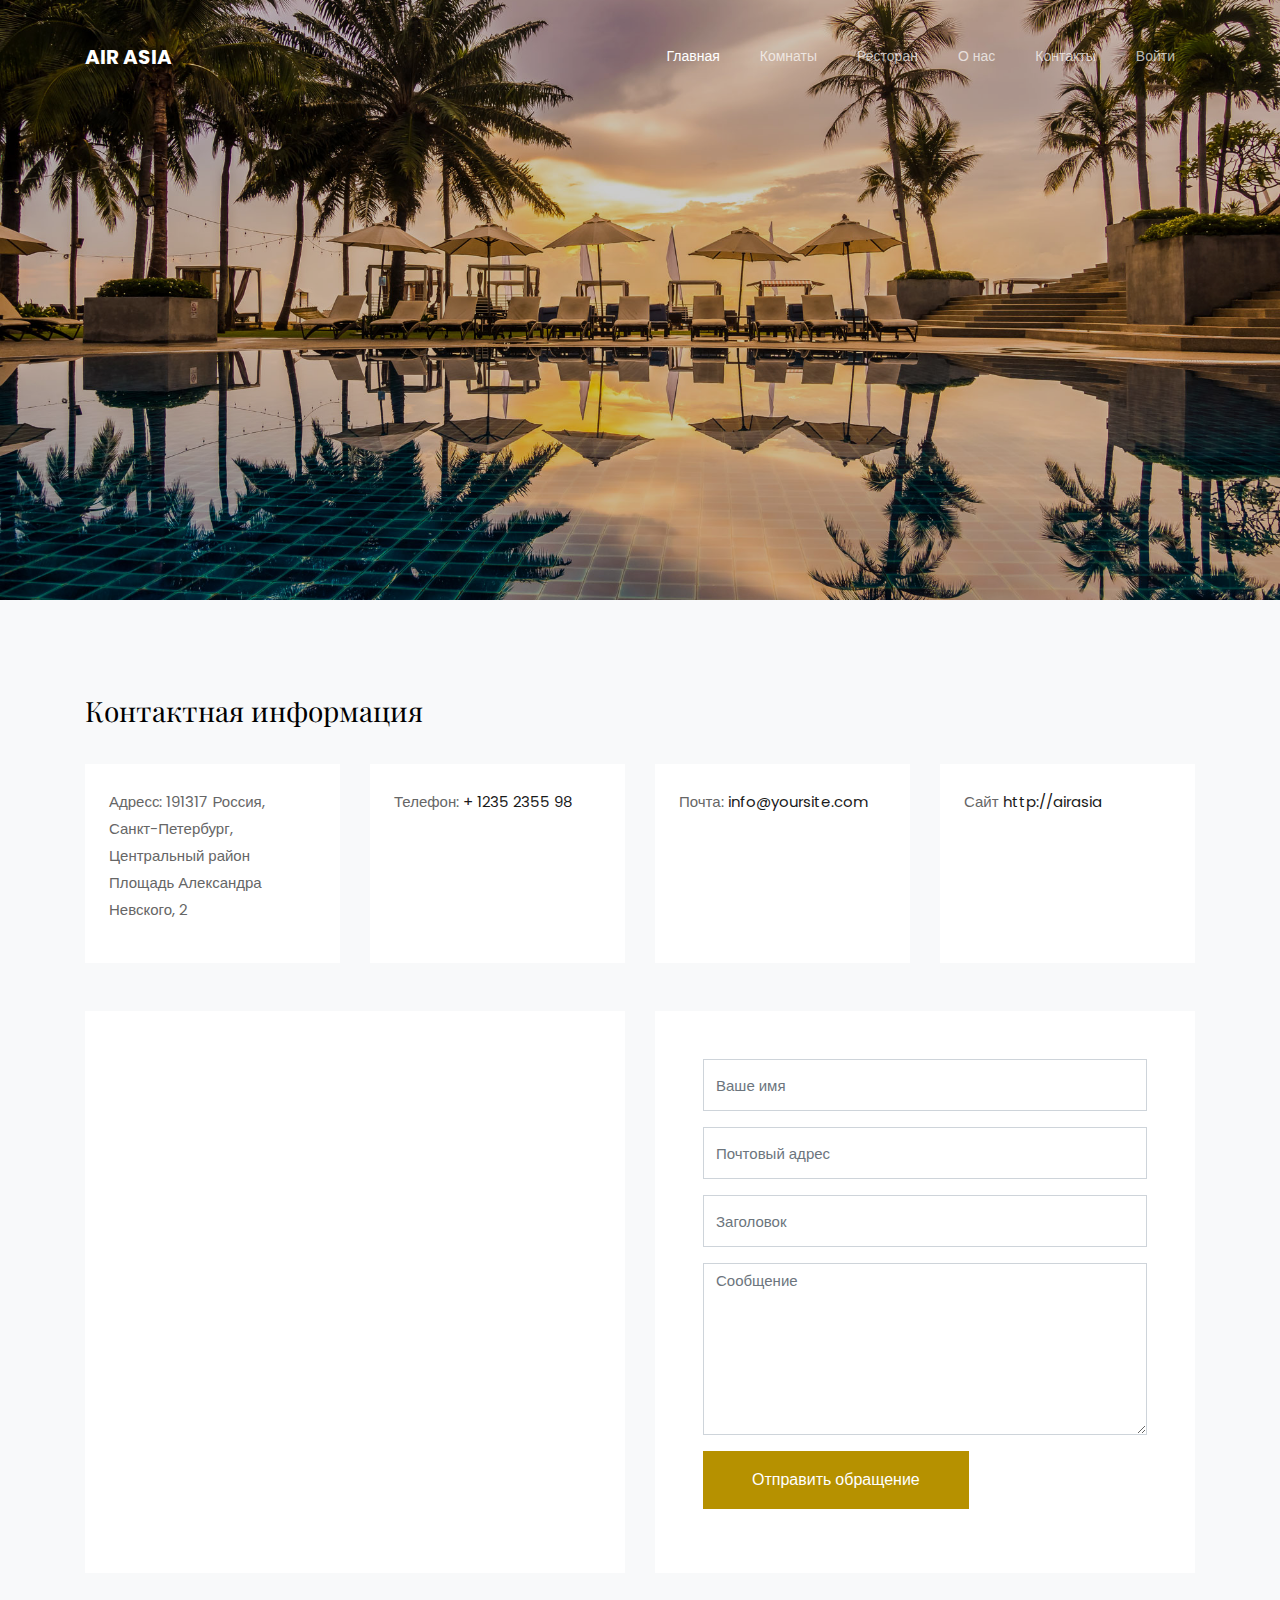
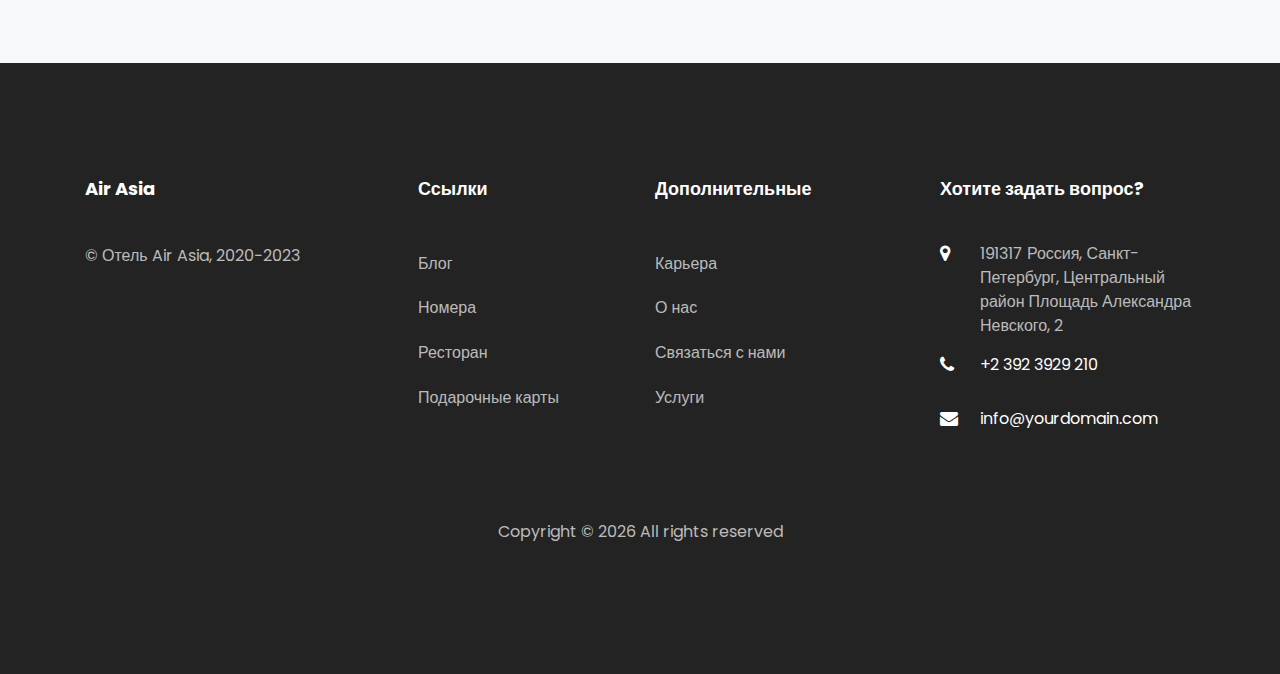
==== commit 44c8dfdb: "fix map" ====
--- a/pages/contact.html
+++ b/pages/contact.html
@@ -2,7 +2,7 @@
 <html lang="en">
 
 <head>
-  <title>Air Asia</title>
+  <title>Air Asia: Контакты</title>
   <meta charset="utf-8">
   <meta name="viewport" content="width=device-width, initial-scale=1, shrink-to-fit=no">
 
@@ -117,9 +117,9 @@
 
         </div>
 
-        <div class="col-md-6 d-flex">
+        <div class="col-md-6 d-flex map_col">
           <div id="map" class="bg-white">
-            <iframe src="https://www.google.com/maps/embed?pb=!1m18!1m12!1m3!1d2911.4377652881562!2d76.86581061585622!3d43.1373358791424!2m3!1f0!2f0!3f0!3m2!1i1024!2i768!4f13.1!3m3!1m2!1s0x388367031770d251%3A0x68a6c671bc3c7f12!2z0YPQuy4g0JrRg9C90LDQtdCy0LAsINCQ0LvQvNCw0YLRiw!5e0!3m2!1sru!2skz!4v1649100457467!5m2!1sru!2skz" width="540" height="660" style="border:0;" allowfullscreen="" loading="lazy" referrerpolicy="no-referrer-when-downgrade"></iframe>
+            <iframe src="https://www.google.com/maps/embed?pb=!1m18!1m12!1m3!1d2911.4377652881562!2d76.86581061585622!3d43.1373358791424!2m3!1f0!2f0!3f0!3m2!1i1024!2i768!4f13.1!3m3!1m2!1s0x388367031770d251%3A0x68a6c671bc3c7f12!2z0YPQuy4g0JrRg9C90LDQtdCy0LAsINCQ0LvQvNCw0YLRiw!5e0!3m2!1sru!2skz!4v1649100457467!5m2!1sru!2skz" width="100%" height="100%" style="border:0;" allowfullscreen="" loading="lazy" referrerpolicy="no-referrer-when-downgrade"></iframe>
           </div>
         </div>
       </div>
